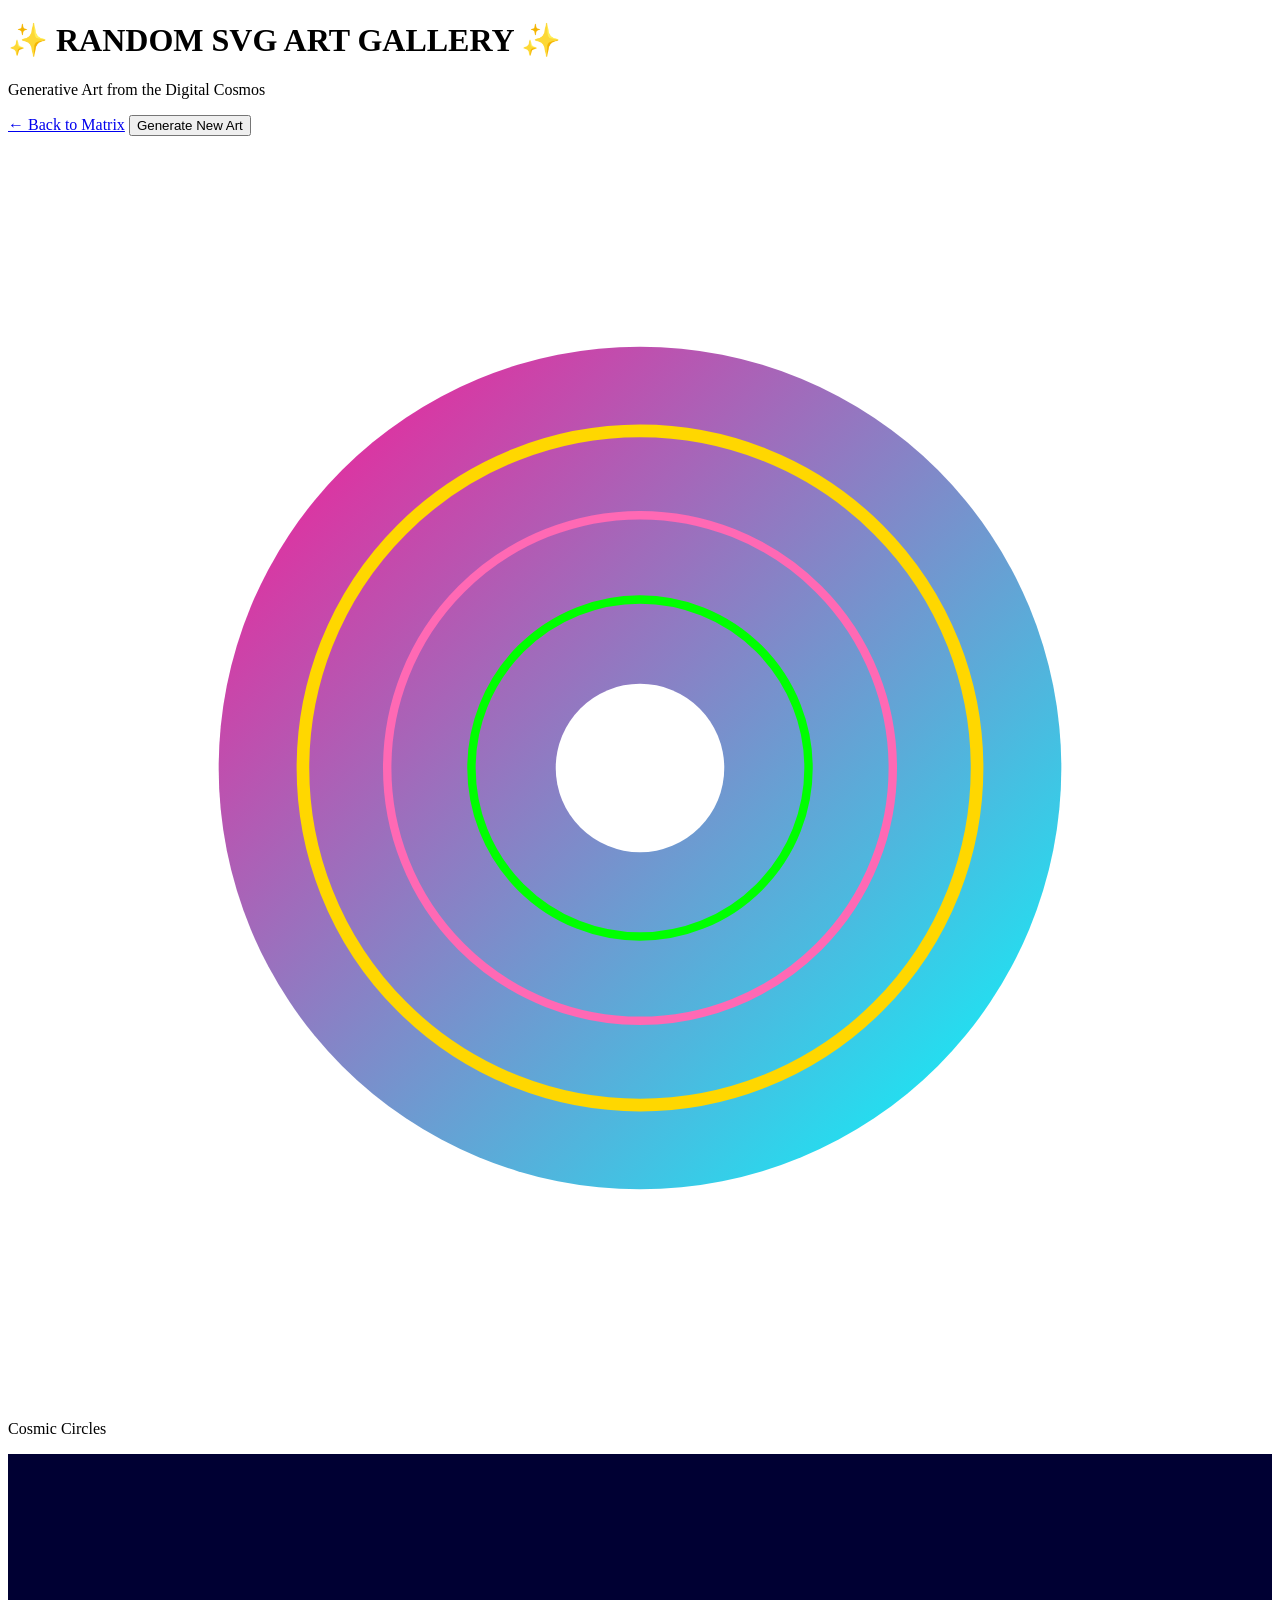
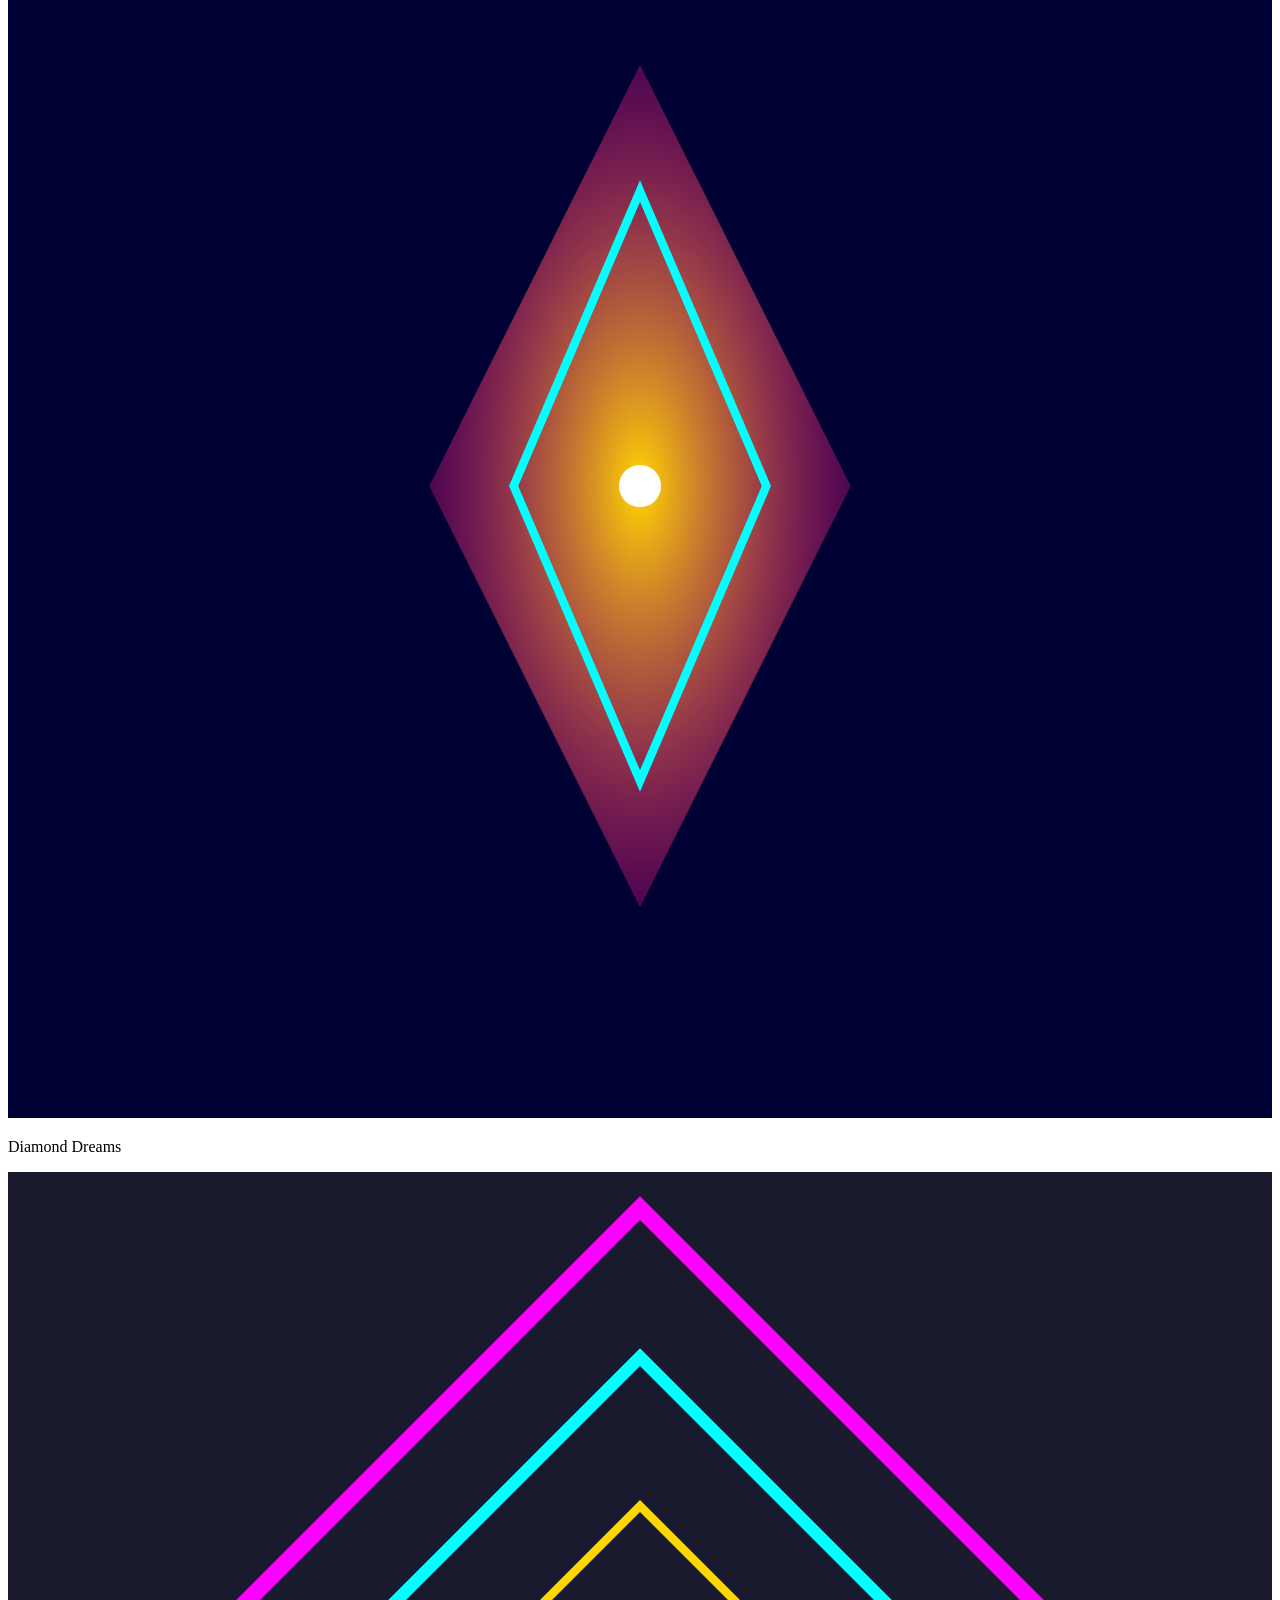
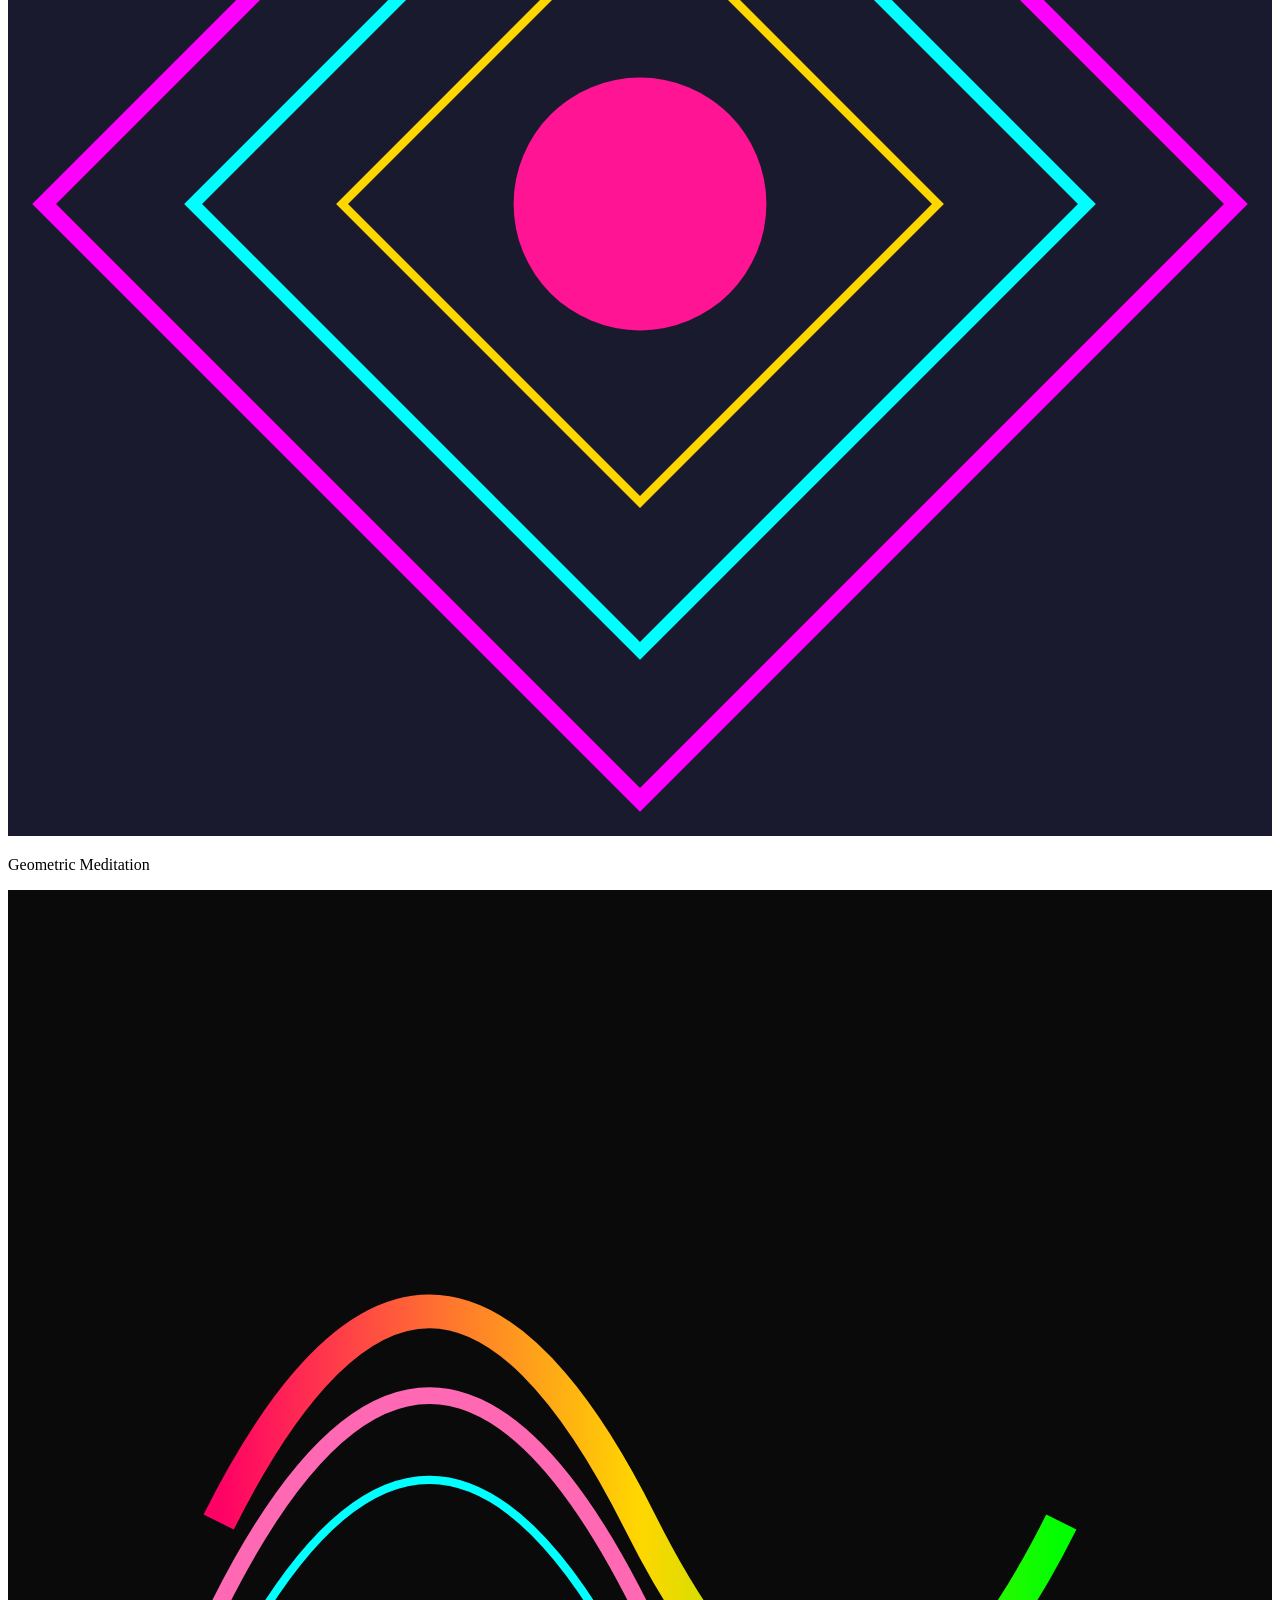
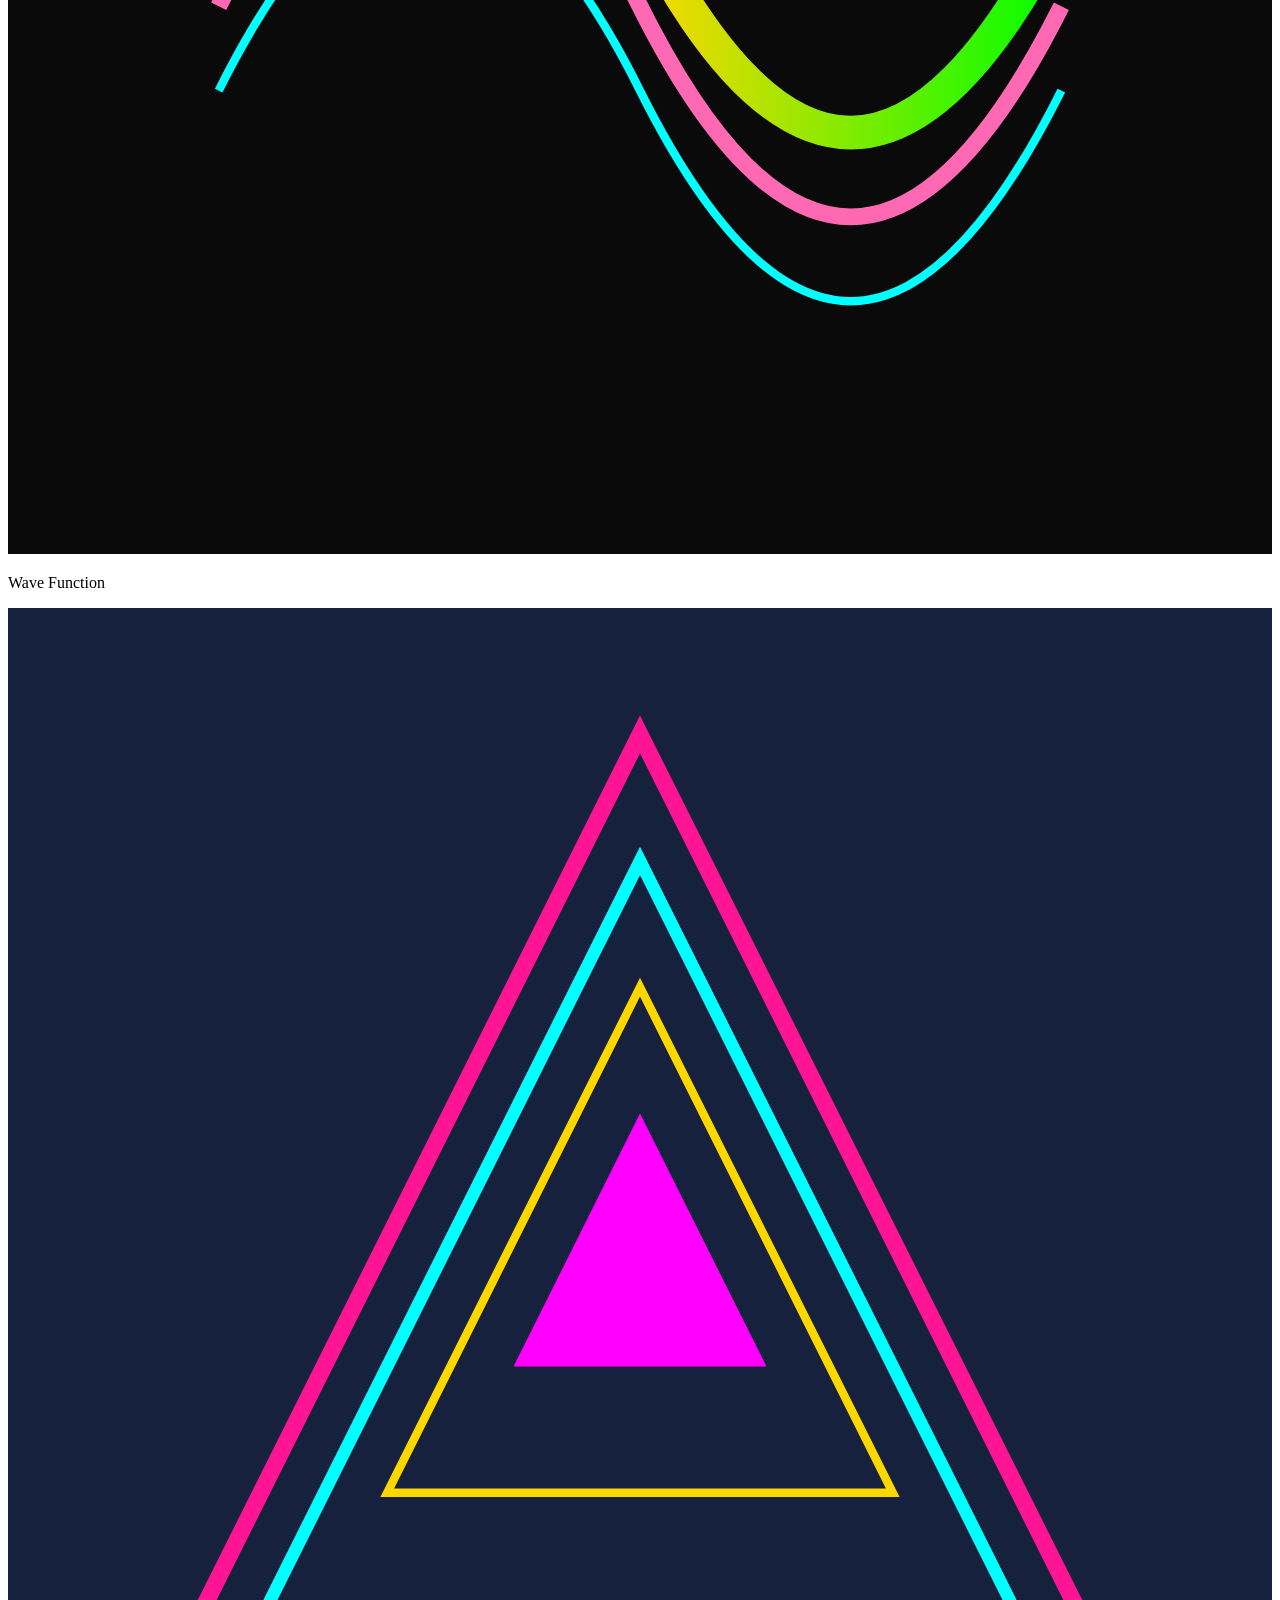
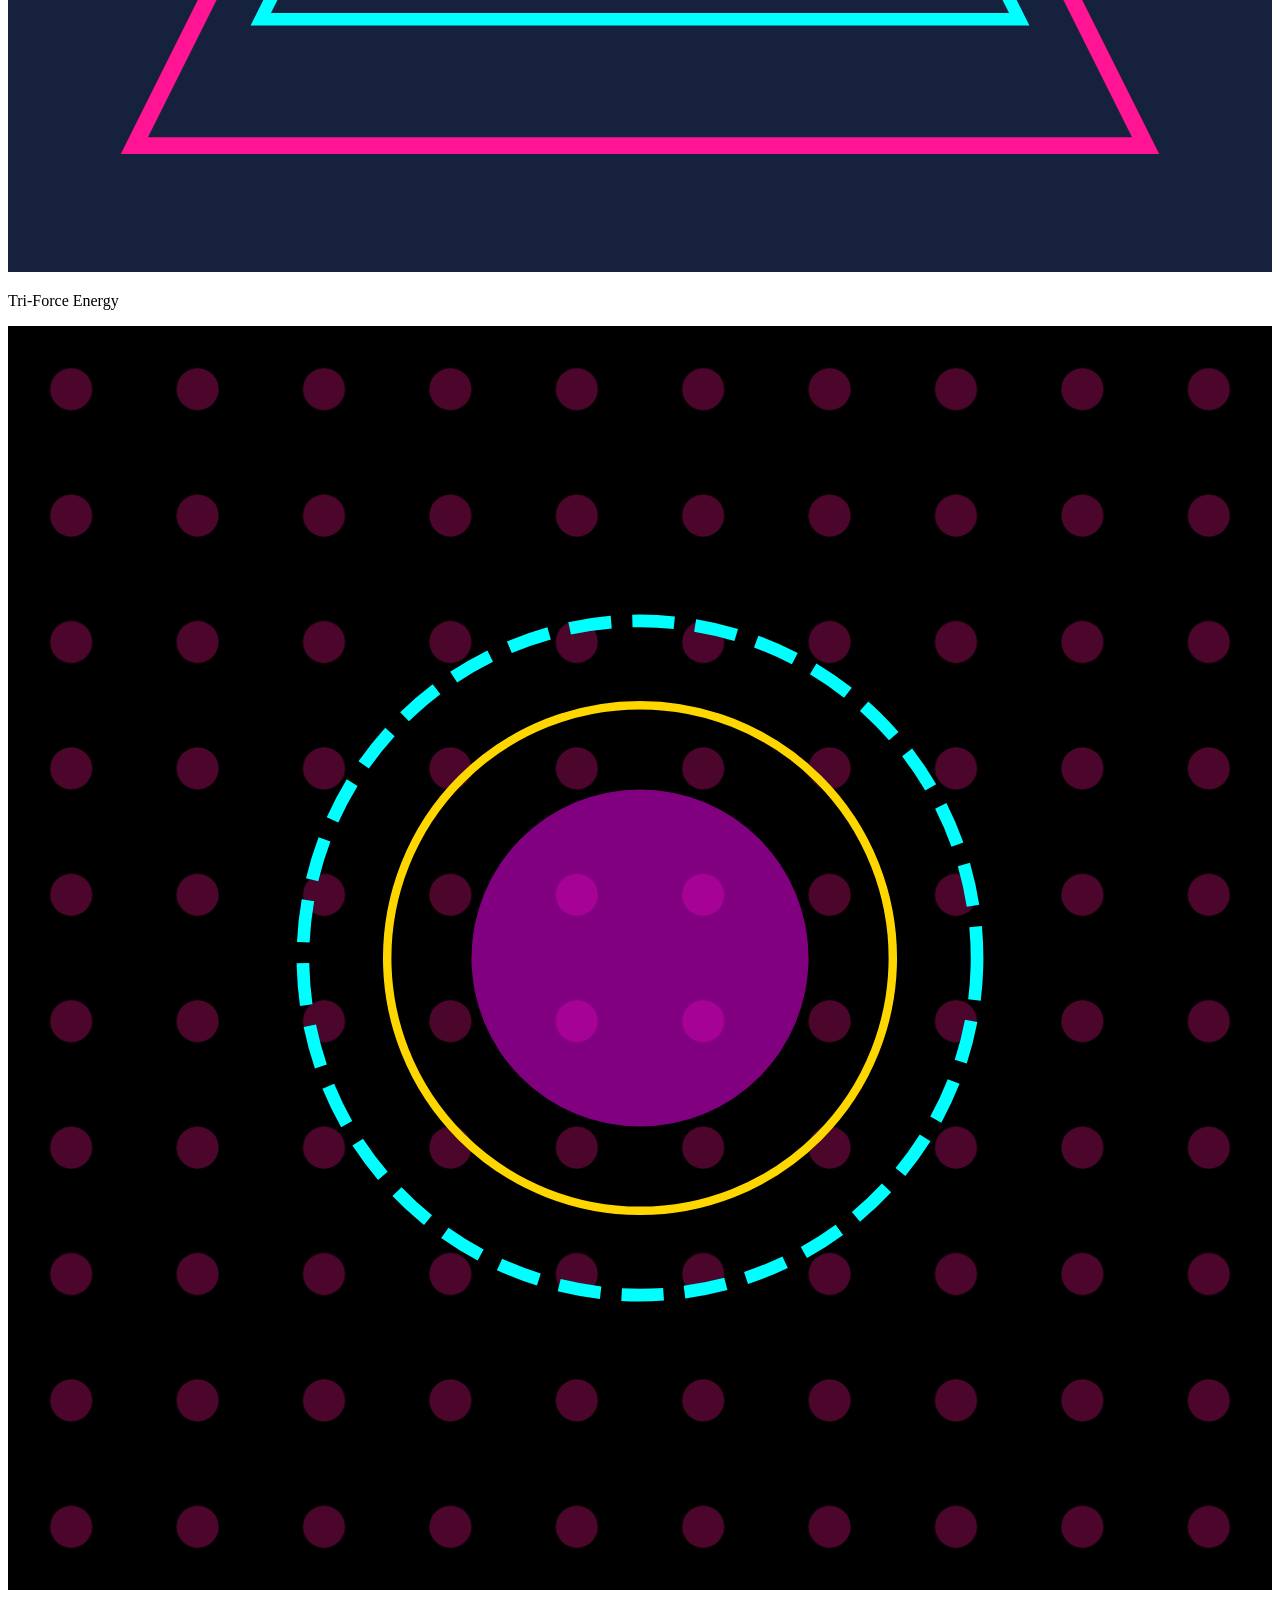
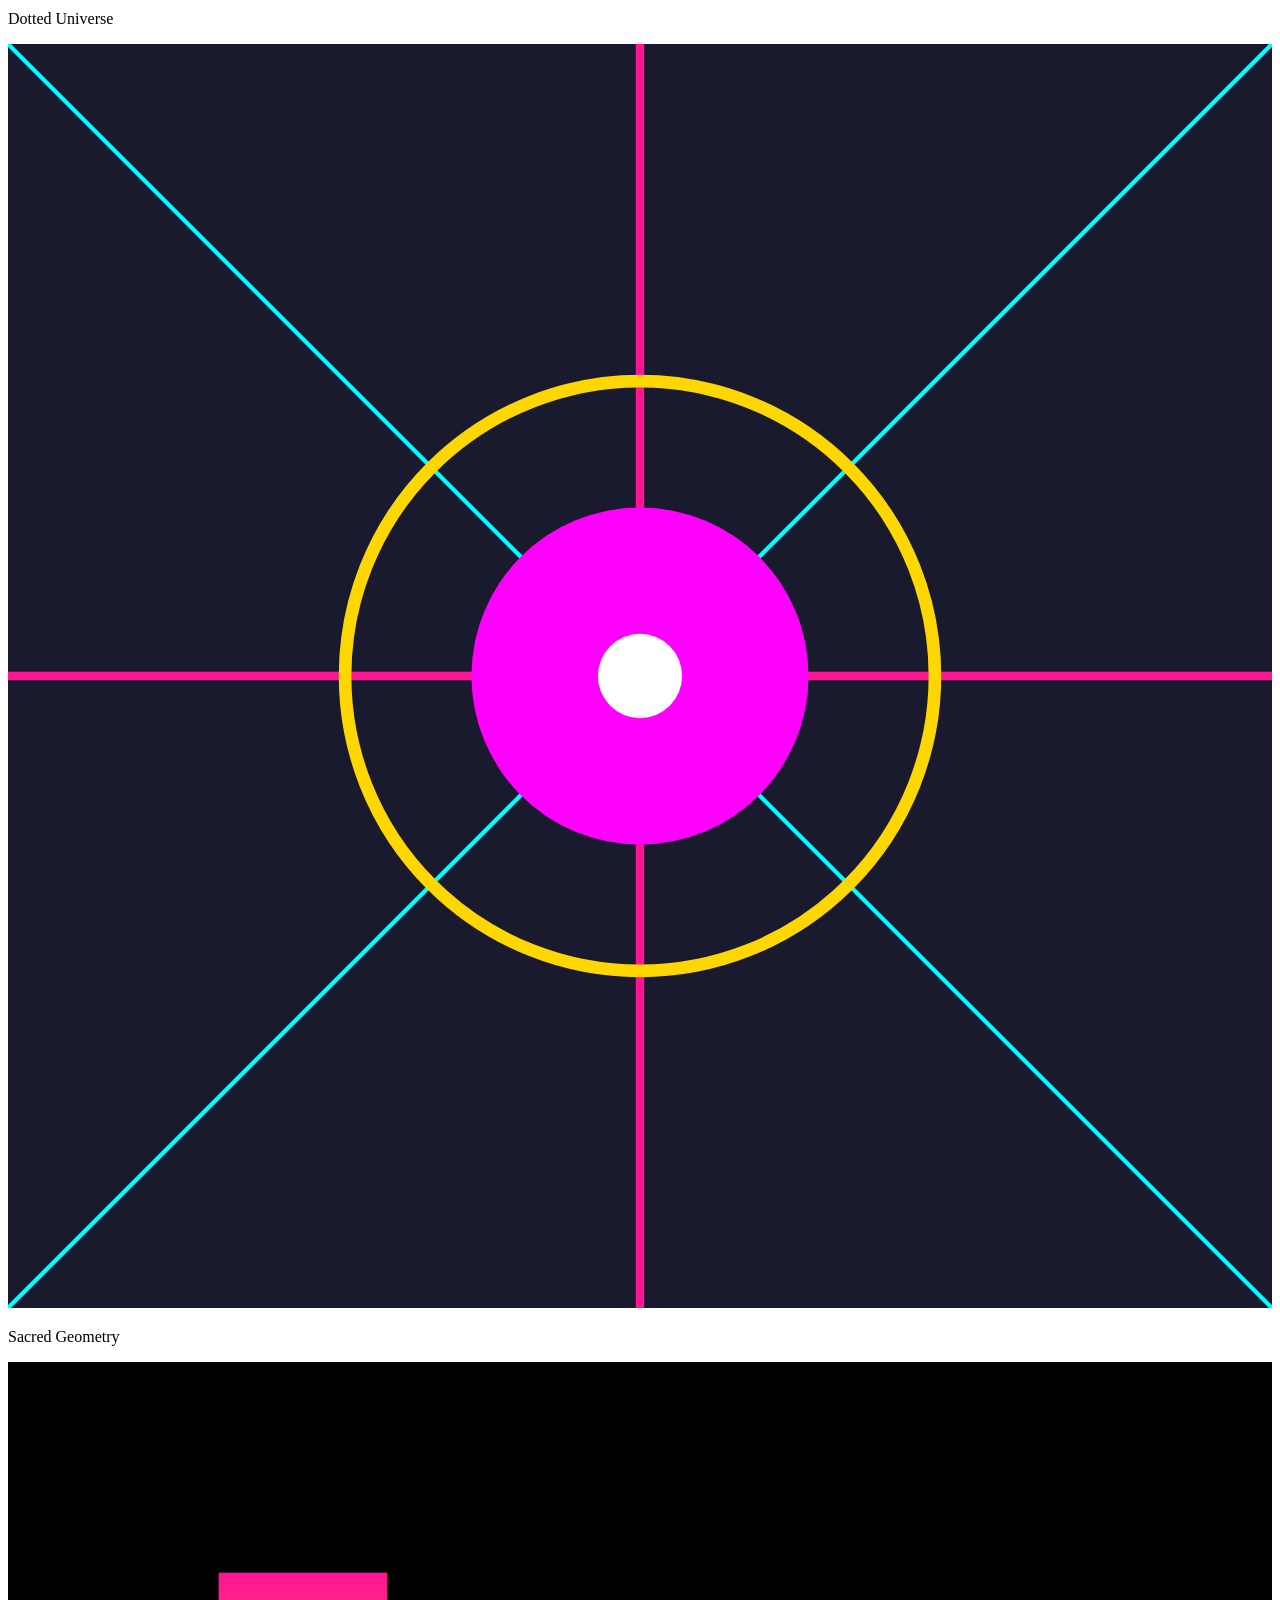
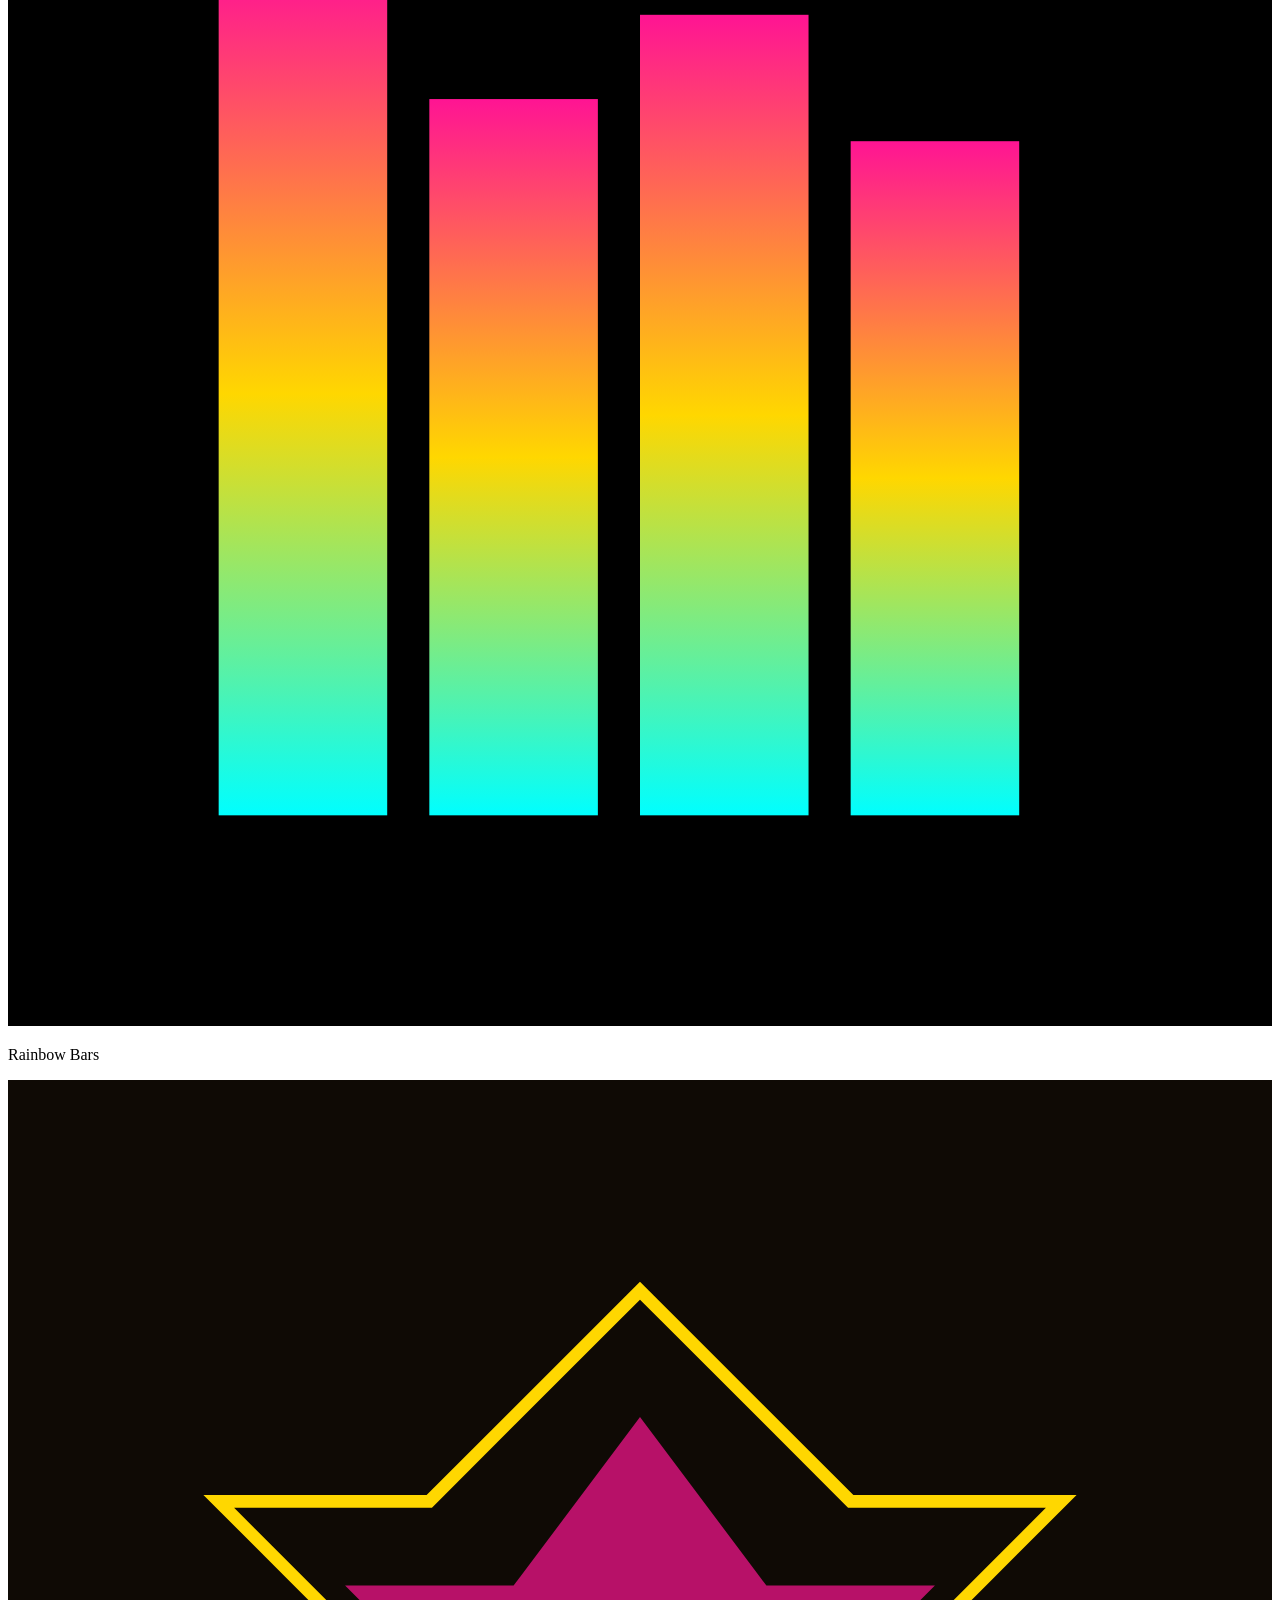
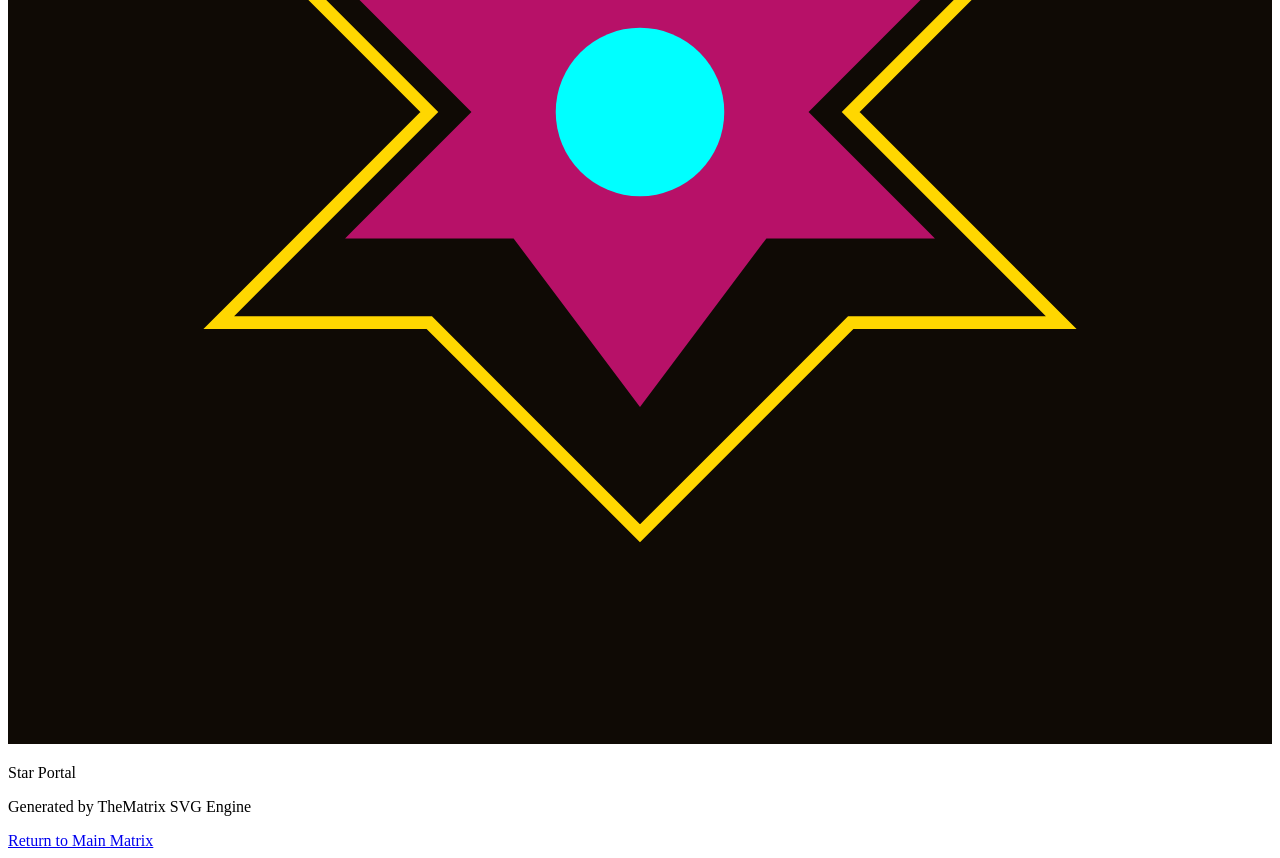
==== public/gallery.html @ b679c2a1 "cycle-f9deffbb4832: Collected 3 suggestion(s). Top themes: side, should, add, ne Handoff ID: f9deffb" ====
<!doctype html>
<html lang="en">
  <head>
    <meta charset="UTF-8" />
    <meta name="viewport" content="width=device-width, initial-scale=1.0" />
    <title>Random SVG Art Gallery • TheMatrix</title>
    <link rel="stylesheet" href="/gallery.css" />
  </head>
  <body>
    <header class="gallery-header">
      <h1 class="gallery-title">✨ RANDOM SVG ART GALLERY ✨</h1>
      <p class="gallery-subtitle">Generative Art from the Digital Cosmos</p>
      <nav class="gallery-nav">
        <a href="/index.html" class="nav-link">← Back to Matrix</a>
        <button id="generate-btn" class="nav-link generate-btn">Generate New Art</button>
      </nav>
    </header>

    <main class="gallery-grid">
      <!-- SVG Art pieces will be inserted here -->
      <div class="art-piece">
        <svg viewBox="0 0 300 300" xmlns="http://www.w3.org/2000/svg">
          <defs>
            <linearGradient id="grad1" x1="0%" y1="0%" x2="100%" y2="100%">
              <stop offset="0%" style="stop-color:#ff1493;stop-opacity:1" />
              <stop offset="100%" style="stop-color:#00ffff;stop-opacity:1" />
            </linearGradient>
          </defs>
          <circle cx="150" cy="150" r="100" fill="url(#grad1)" />
          <circle cx="150" cy="150" r="80" fill="none" stroke="#ffd700" stroke-width="3" />
          <circle cx="150" cy="150" r="60" fill="none" stroke="#ff69b4" stroke-width="2" />
          <circle cx="150" cy="150" r="40" fill="none" stroke="#00ff00" stroke-width="2" />
          <circle cx="150" cy="150" r="20" fill="#ffffff" />
        </svg>
        <p class="art-caption">Cosmic Circles</p>
      </div>

      <div class="art-piece">
        <svg viewBox="0 0 300 300" xmlns="http://www.w3.org/2000/svg">
          <defs>
            <radialGradient id="grad2">
              <stop offset="0%" style="stop-color:#ffd700;stop-opacity:1" />
              <stop offset="100%" style="stop-color:#ff1493;stop-opacity:0.3" />
            </radialGradient>
          </defs>
          <rect x="0" y="0" width="300" height="300" fill="#000033" />
          <polygon points="150,50 200,150 150,250 100,150" fill="url(#grad2)" />
          <polygon points="150,80 180,150 150,220 120,150" fill="none" stroke="#00ffff" stroke-width="2" />
          <circle cx="150" cy="150" r="5" fill="#ffffff" />
        </svg>
        <p class="art-caption">Diamond Dreams</p>
      </div>

      <div class="art-piece">
        <svg viewBox="0 0 300 300" xmlns="http://www.w3.org/2000/svg">
          <rect x="0" y="0" width="300" height="300" fill="#1a1a2e" />
          <rect x="50" y="50" width="200" height="200" fill="none" stroke="#ff00ff" stroke-width="4" transform="rotate(45 150 150)" />
          <rect x="75" y="75" width="150" height="150" fill="none" stroke="#00ffff" stroke-width="3" transform="rotate(45 150 150)" />
          <rect x="100" y="100" width="100" height="100" fill="none" stroke="#ffd700" stroke-width="2" transform="rotate(45 150 150)" />
          <circle cx="150" cy="150" r="30" fill="#ff1493" />
        </svg>
        <p class="art-caption">Geometric Meditation</p>
      </div>

      <div class="art-piece">
        <svg viewBox="0 0 300 300" xmlns="http://www.w3.org/2000/svg">
          <defs>
            <linearGradient id="grad3" x1="0%" y1="0%" x2="100%" y2="0%">
              <stop offset="0%" style="stop-color:#ff0066;stop-opacity:1" />
              <stop offset="50%" style="stop-color:#ffd700;stop-opacity:1" />
              <stop offset="100%" style="stop-color:#00ff00;stop-opacity:1" />
            </linearGradient>
          </defs>
          <rect x="0" y="0" width="300" height="300" fill="#0a0a0a" />
          <path d="M 50 150 Q 100 50, 150 150 T 250 150" fill="none" stroke="url(#grad3)" stroke-width="8" />
          <path d="M 50 170 Q 100 70, 150 170 T 250 170" fill="none" stroke="#ff69b4" stroke-width="4" />
          <path d="M 50 190 Q 100 90, 150 190 T 250 190" fill="none" stroke="#00ffff" stroke-width="2" />
        </svg>
        <p class="art-caption">Wave Function</p>
      </div>

      <div class="art-piece">
        <svg viewBox="0 0 300 300" xmlns="http://www.w3.org/2000/svg">
          <rect x="0" y="0" width="300" height="300" fill="#16213e" />
          <polygon points="150,30 270,270 30,270" fill="none" stroke="#ff1493" stroke-width="4" />
          <polygon points="150,60 240,240 60,240" fill="none" stroke="#00ffff" stroke-width="3" />
          <polygon points="150,90 210,210 90,210" fill="none" stroke="#ffd700" stroke-width="2" />
          <polygon points="150,120 180,180 120,180" fill="#ff00ff" />
        </svg>
        <p class="art-caption">Tri-Force Energy</p>
      </div>

      <div class="art-piece">
        <svg viewBox="0 0 300 300" xmlns="http://www.w3.org/2000/svg">
          <defs>
            <pattern id="pattern1" x="0" y="0" width="30" height="30" patternUnits="userSpaceOnUse">
              <circle cx="15" cy="15" r="5" fill="#ff1493" />
            </pattern>
          </defs>
          <rect x="0" y="0" width="300" height="300" fill="#000" />
          <rect x="0" y="0" width="300" height="300" fill="url(#pattern1)" opacity="0.3" />
          <circle cx="150" cy="150" r="80" fill="none" stroke="#00ffff" stroke-width="3" stroke-dasharray="10,5" />
          <circle cx="150" cy="150" r="60" fill="none" stroke="#ffd700" stroke-width="2" />
          <circle cx="150" cy="150" r="40" fill="#ff00ff" opacity="0.5" />
        </svg>
        <p class="art-caption">Dotted Universe</p>
      </div>

      <div class="art-piece">
        <svg viewBox="0 0 300 300" xmlns="http://www.w3.org/2000/svg">
          <rect x="0" y="0" width="300" height="300" fill="#1a1a2e" />
          <line x1="150" y1="0" x2="150" y2="300" stroke="#ff1493" stroke-width="2" />
          <line x1="0" y1="150" x2="300" y2="150" stroke="#ff1493" stroke-width="2" />
          <line x1="0" y1="0" x2="300" y2="300" stroke="#00ffff" stroke-width="1" />
          <line x1="300" y1="0" x2="0" y2="300" stroke="#00ffff" stroke-width="1" />
          <circle cx="150" cy="150" r="70" fill="none" stroke="#ffd700" stroke-width="3" />
          <circle cx="150" cy="150" r="40" fill="#ff00ff" />
          <circle cx="150" cy="150" r="10" fill="#ffffff" />
        </svg>
        <p class="art-caption">Sacred Geometry</p>
      </div>

      <div class="art-piece">
        <svg viewBox="0 0 300 300" xmlns="http://www.w3.org/2000/svg">
          <defs>
            <linearGradient id="grad4" x1="0%" y1="0%" x2="0%" y2="100%">
              <stop offset="0%" style="stop-color:#ff1493;stop-opacity:1" />
              <stop offset="50%" style="stop-color:#ffd700;stop-opacity:1" />
              <stop offset="100%" style="stop-color:#00ffff;stop-opacity:1" />
            </linearGradient>
          </defs>
          <rect x="0" y="0" width="300" height="300" fill="#000" />
          <rect x="50" y="50" width="40" height="200" fill="url(#grad4)" />
          <rect x="100" y="80" width="40" height="170" fill="url(#grad4)" />
          <rect x="150" y="60" width="40" height="190" fill="url(#grad4)" />
          <rect x="200" y="90" width="40" height="160" fill="url(#grad4)" />
        </svg>
        <p class="art-caption">Rainbow Bars</p>
      </div>

      <div class="art-piece">
        <svg viewBox="0 0 300 300" xmlns="http://www.w3.org/2000/svg">
          <rect x="0" y="0" width="300" height="300" fill="#0f0a05" />
          <path d="M 150 50 L 200 100 L 250 100 L 200 150 L 250 200 L 200 200 L 150 250 L 100 200 L 50 200 L 100 150 L 50 100 L 100 100 Z" 
                fill="none" stroke="#ffd700" stroke-width="3" />
          <path d="M 150 80 L 180 120 L 220 120 L 190 150 L 220 180 L 180 180 L 150 220 L 120 180 L 80 180 L 110 150 L 80 120 L 120 120 Z" 
                fill="#ff1493" opacity="0.7" />
          <circle cx="150" cy="150" r="20" fill="#00ffff" />
        </svg>
        <p class="art-caption">Star Portal</p>
      </div>

      <!-- Dynamic art pieces will be added here -->
      <div id="dynamic-art-container"></div>
    </main>

    <footer class="gallery-footer">
      <p>Generated by TheMatrix SVG Engine</p>
      <a href="/index.html" class="footer-link">Return to Main Matrix</a>
    </footer>

    <script src="/gallery.js"></script>
  </body>
</html>
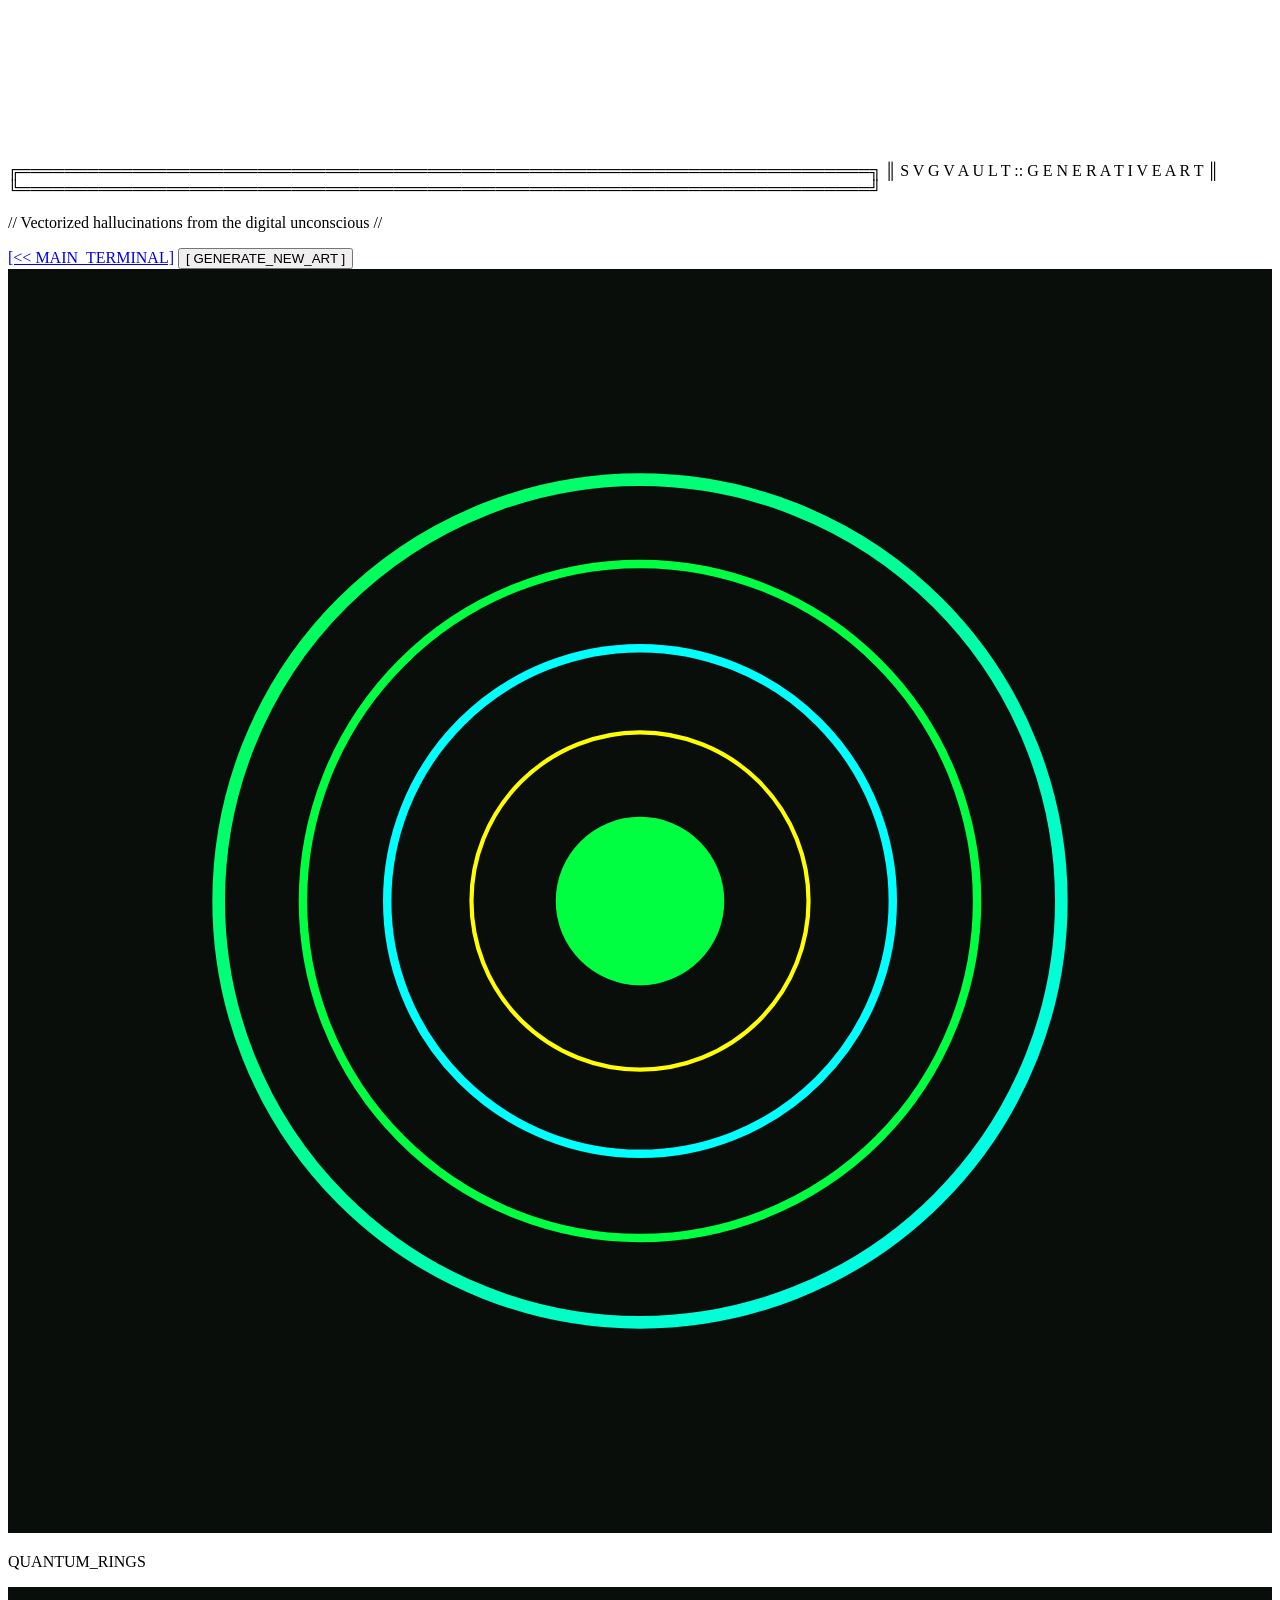
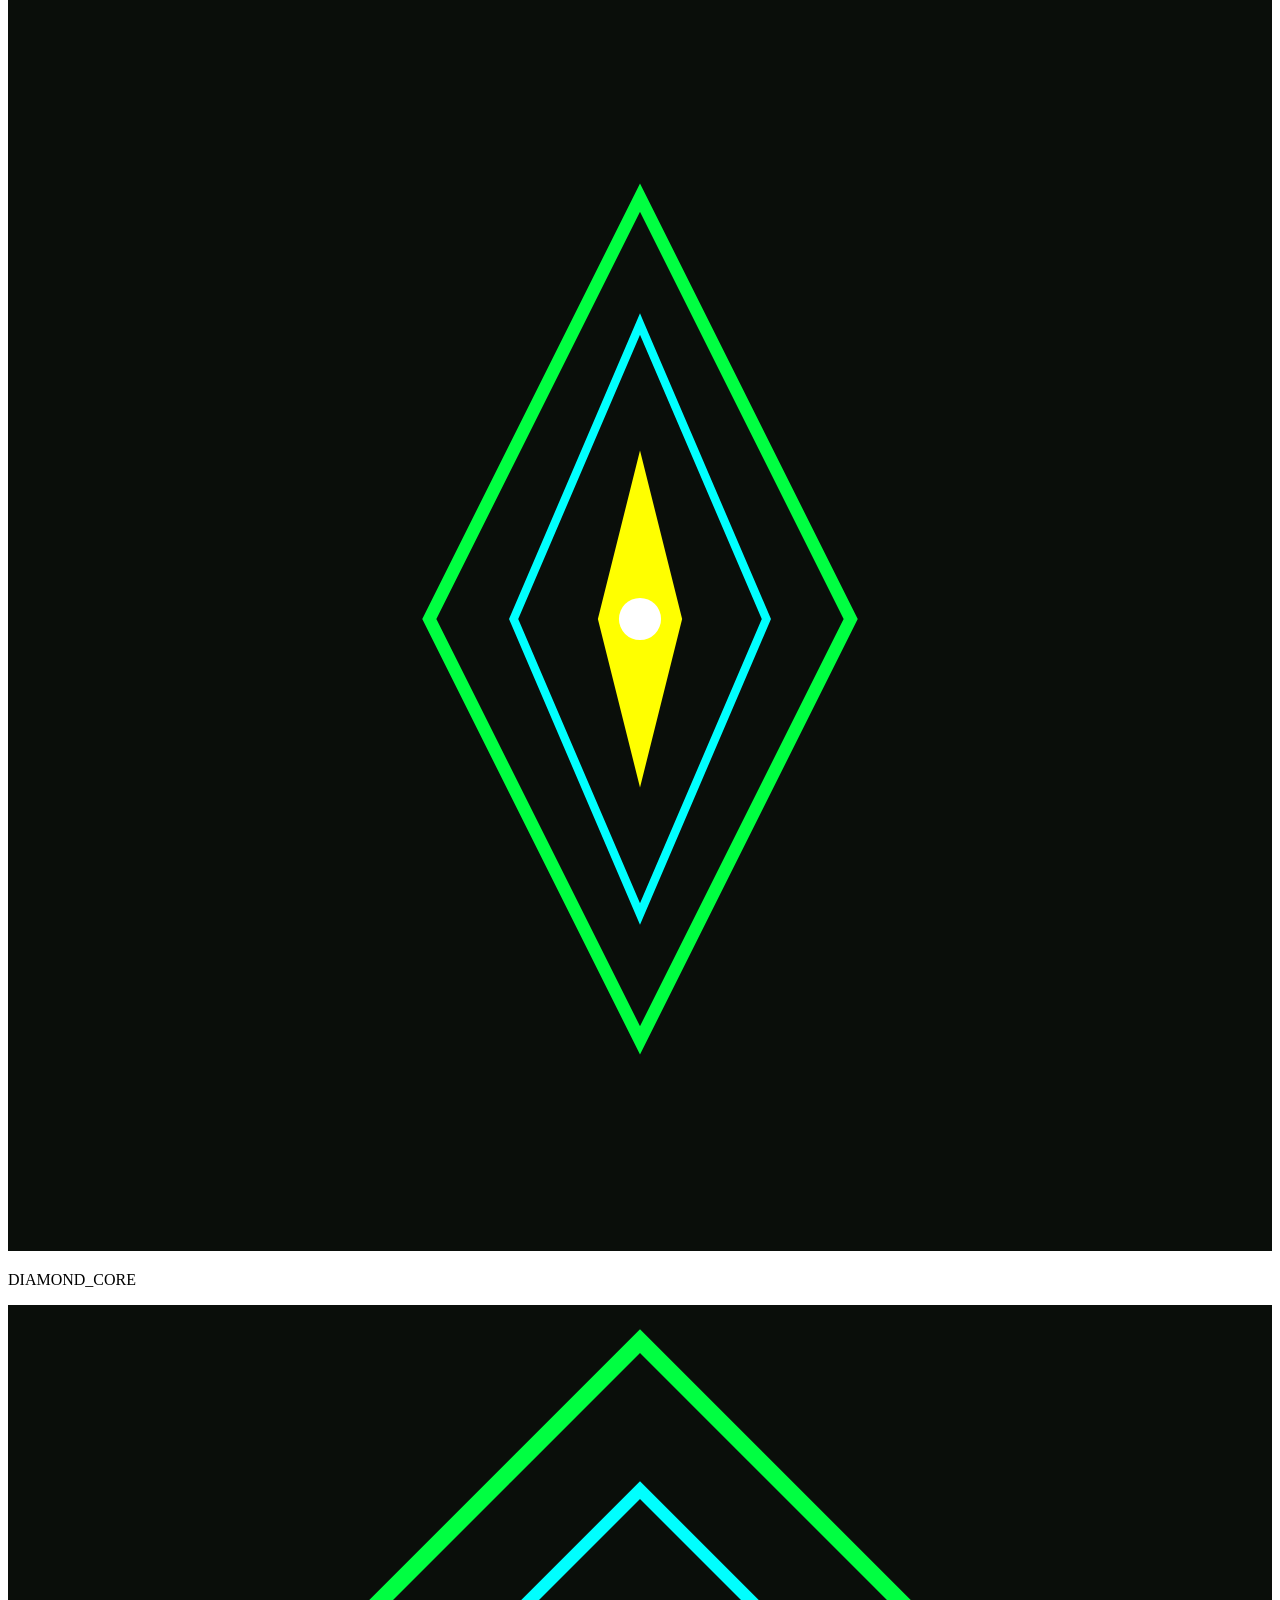
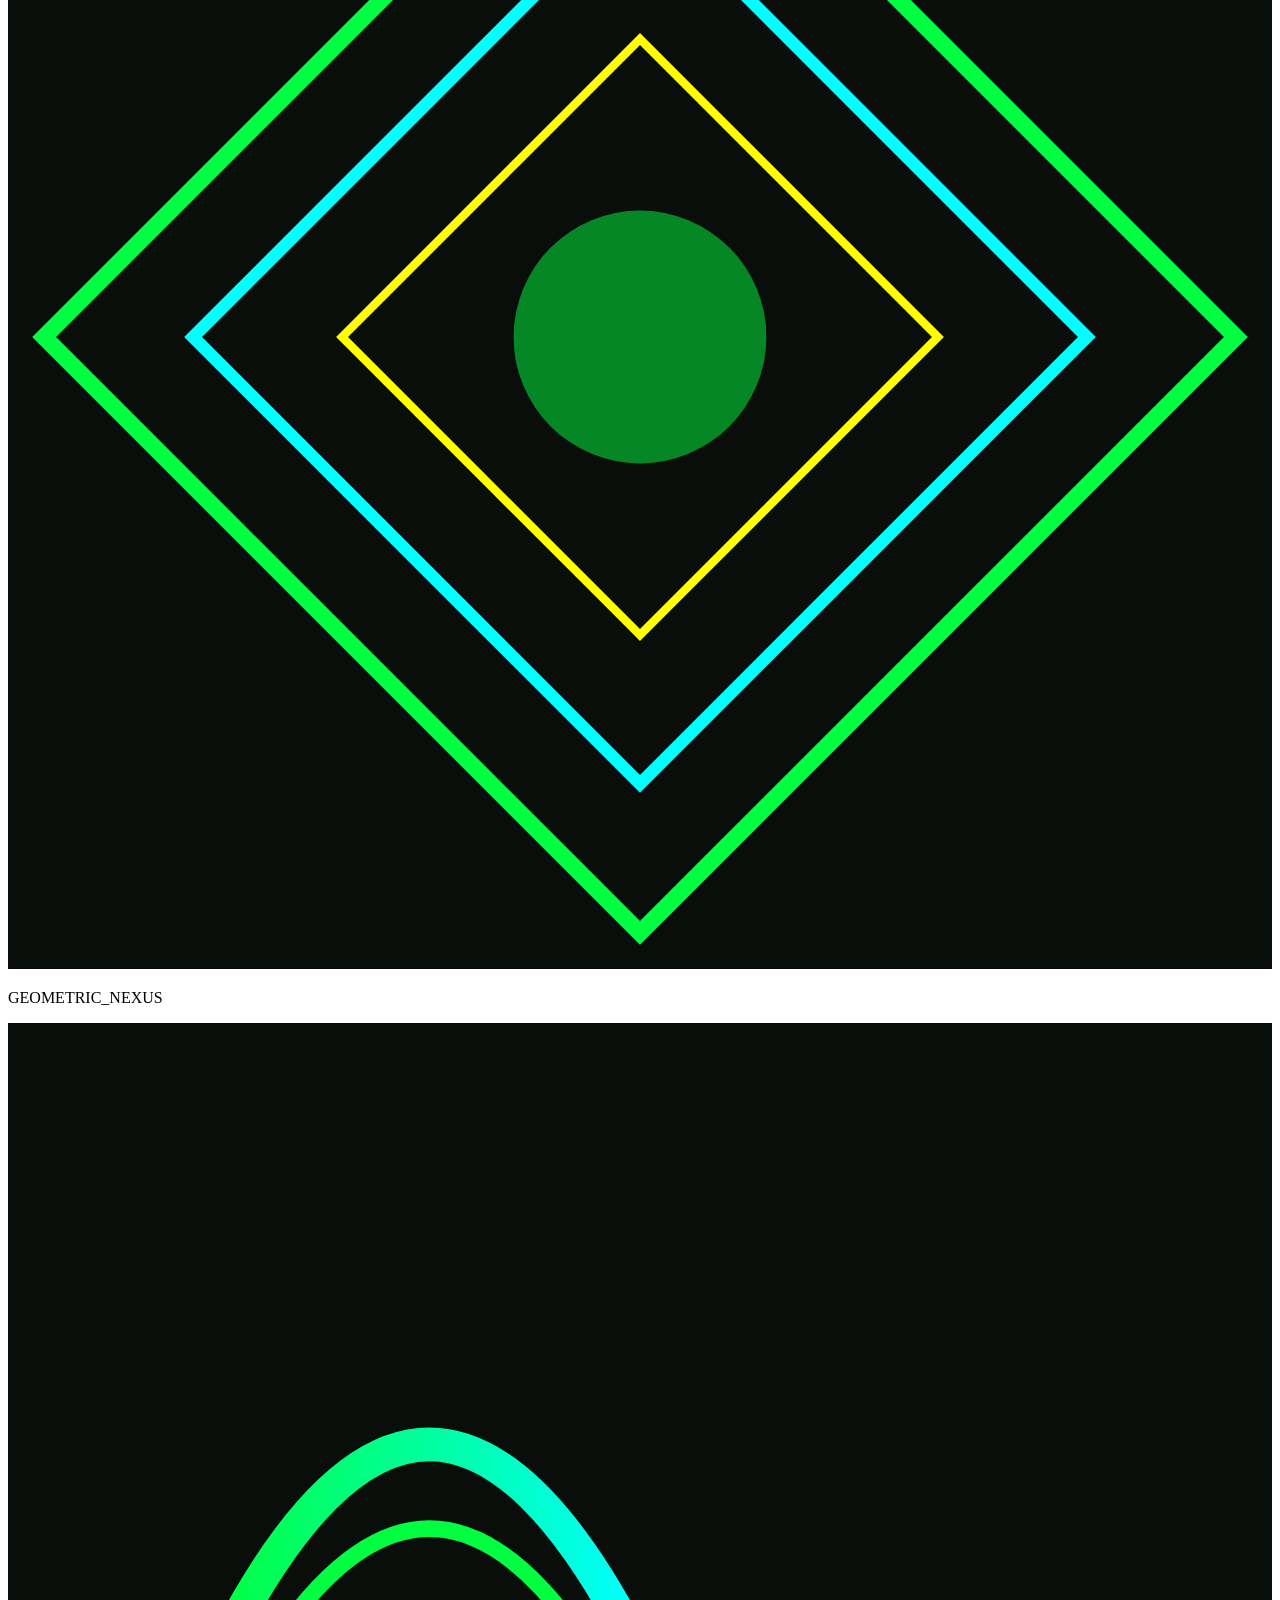
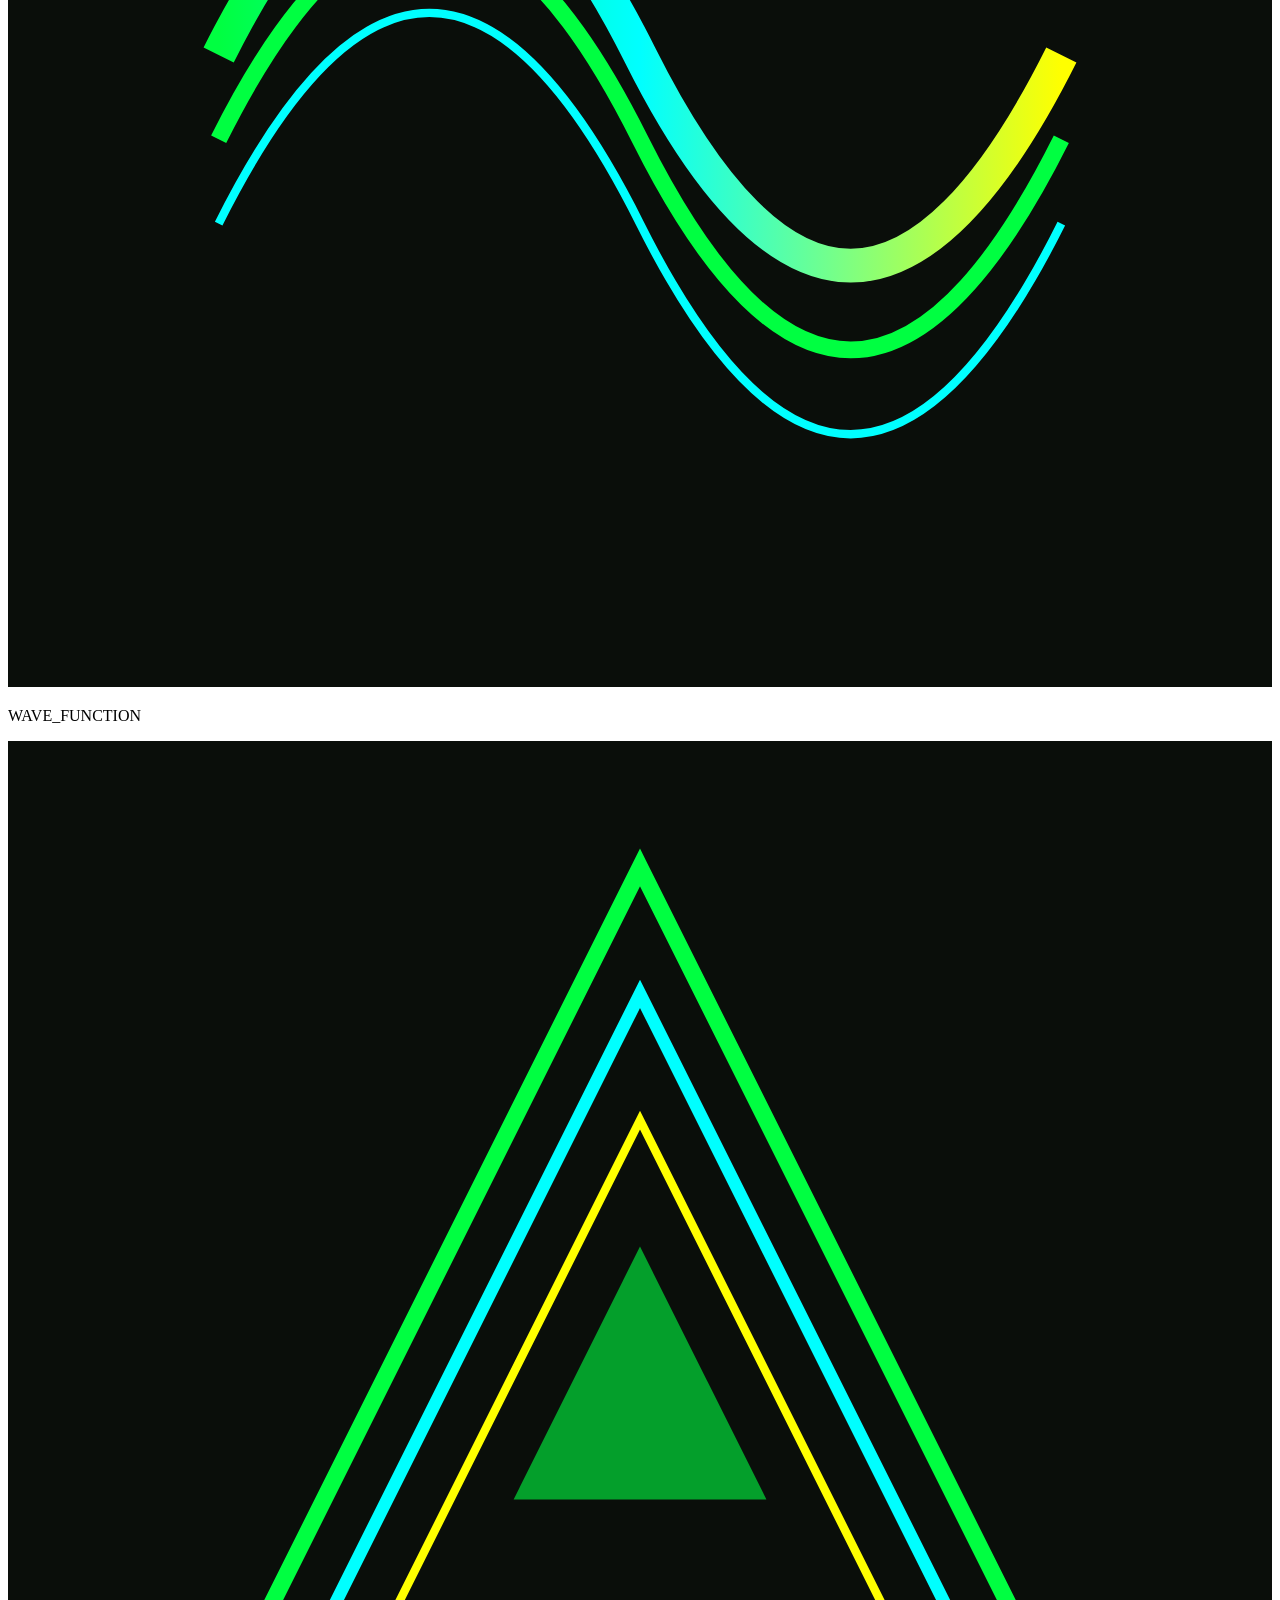
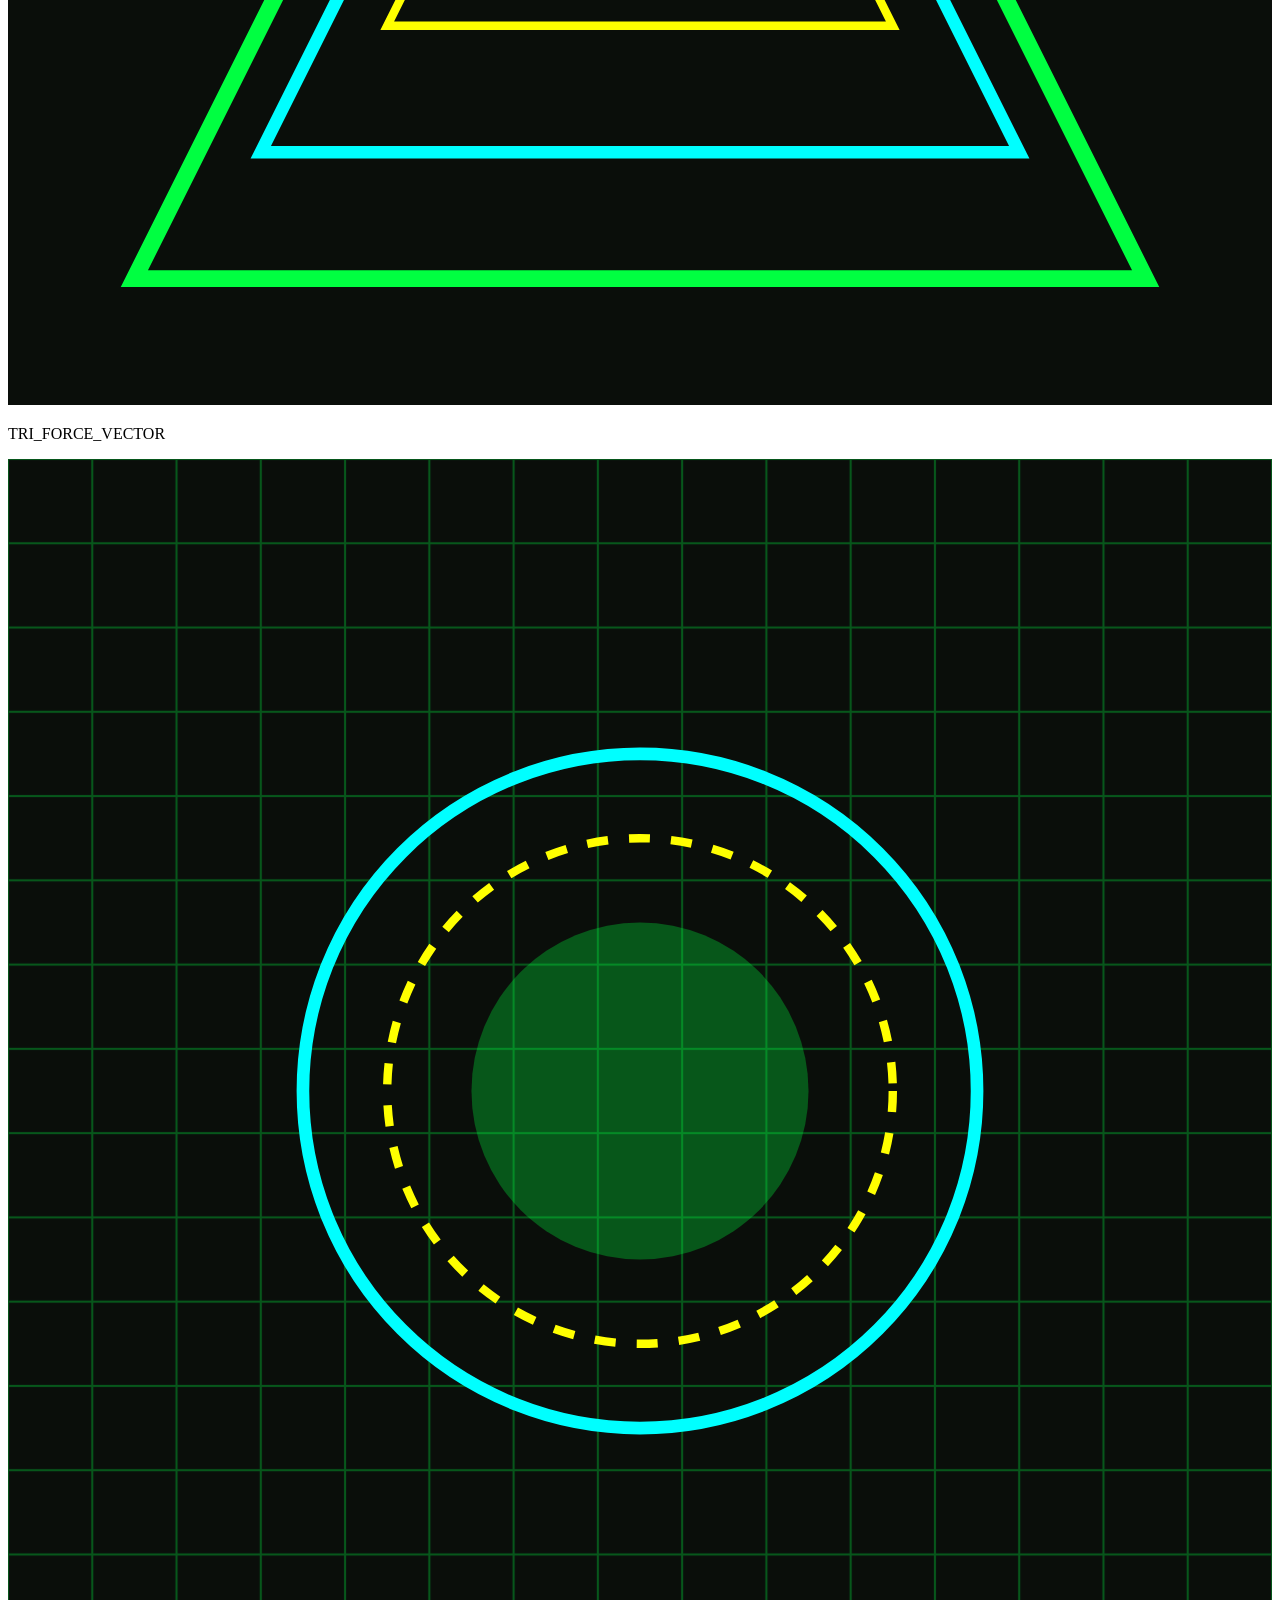
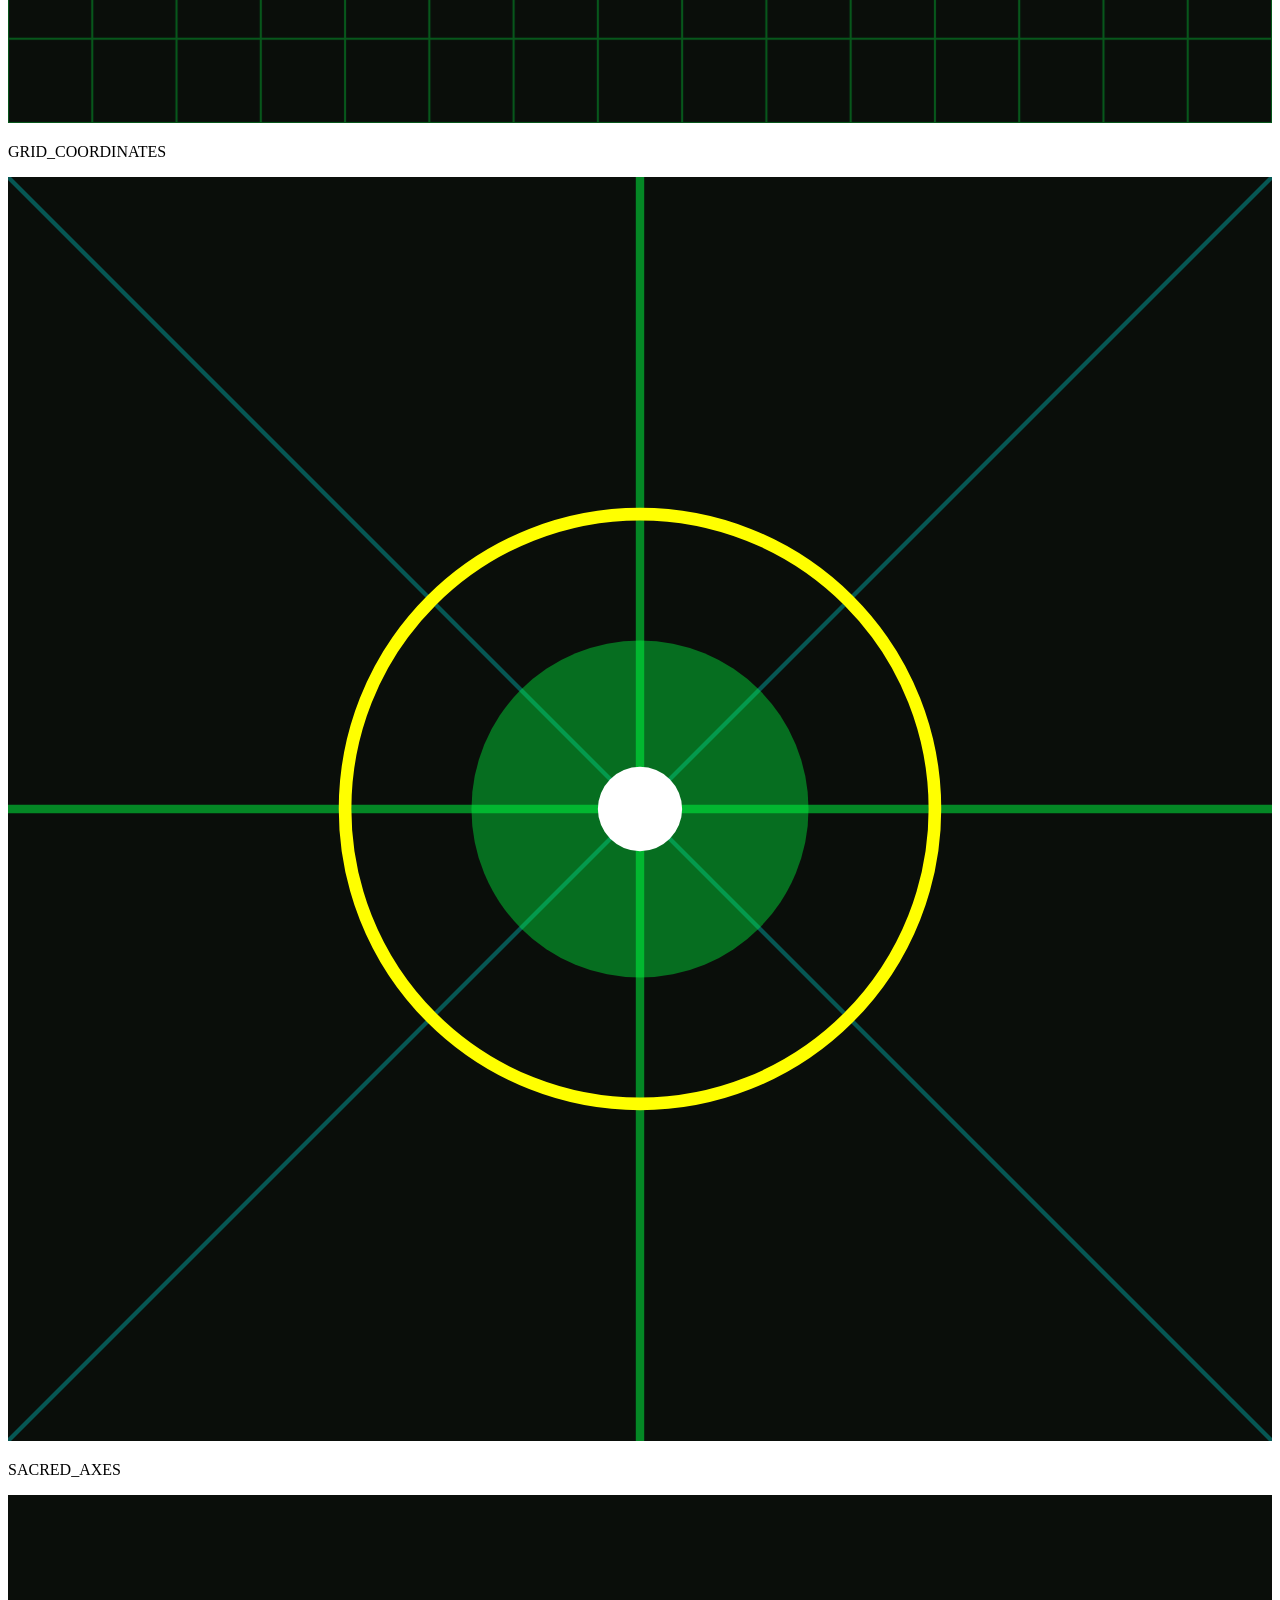
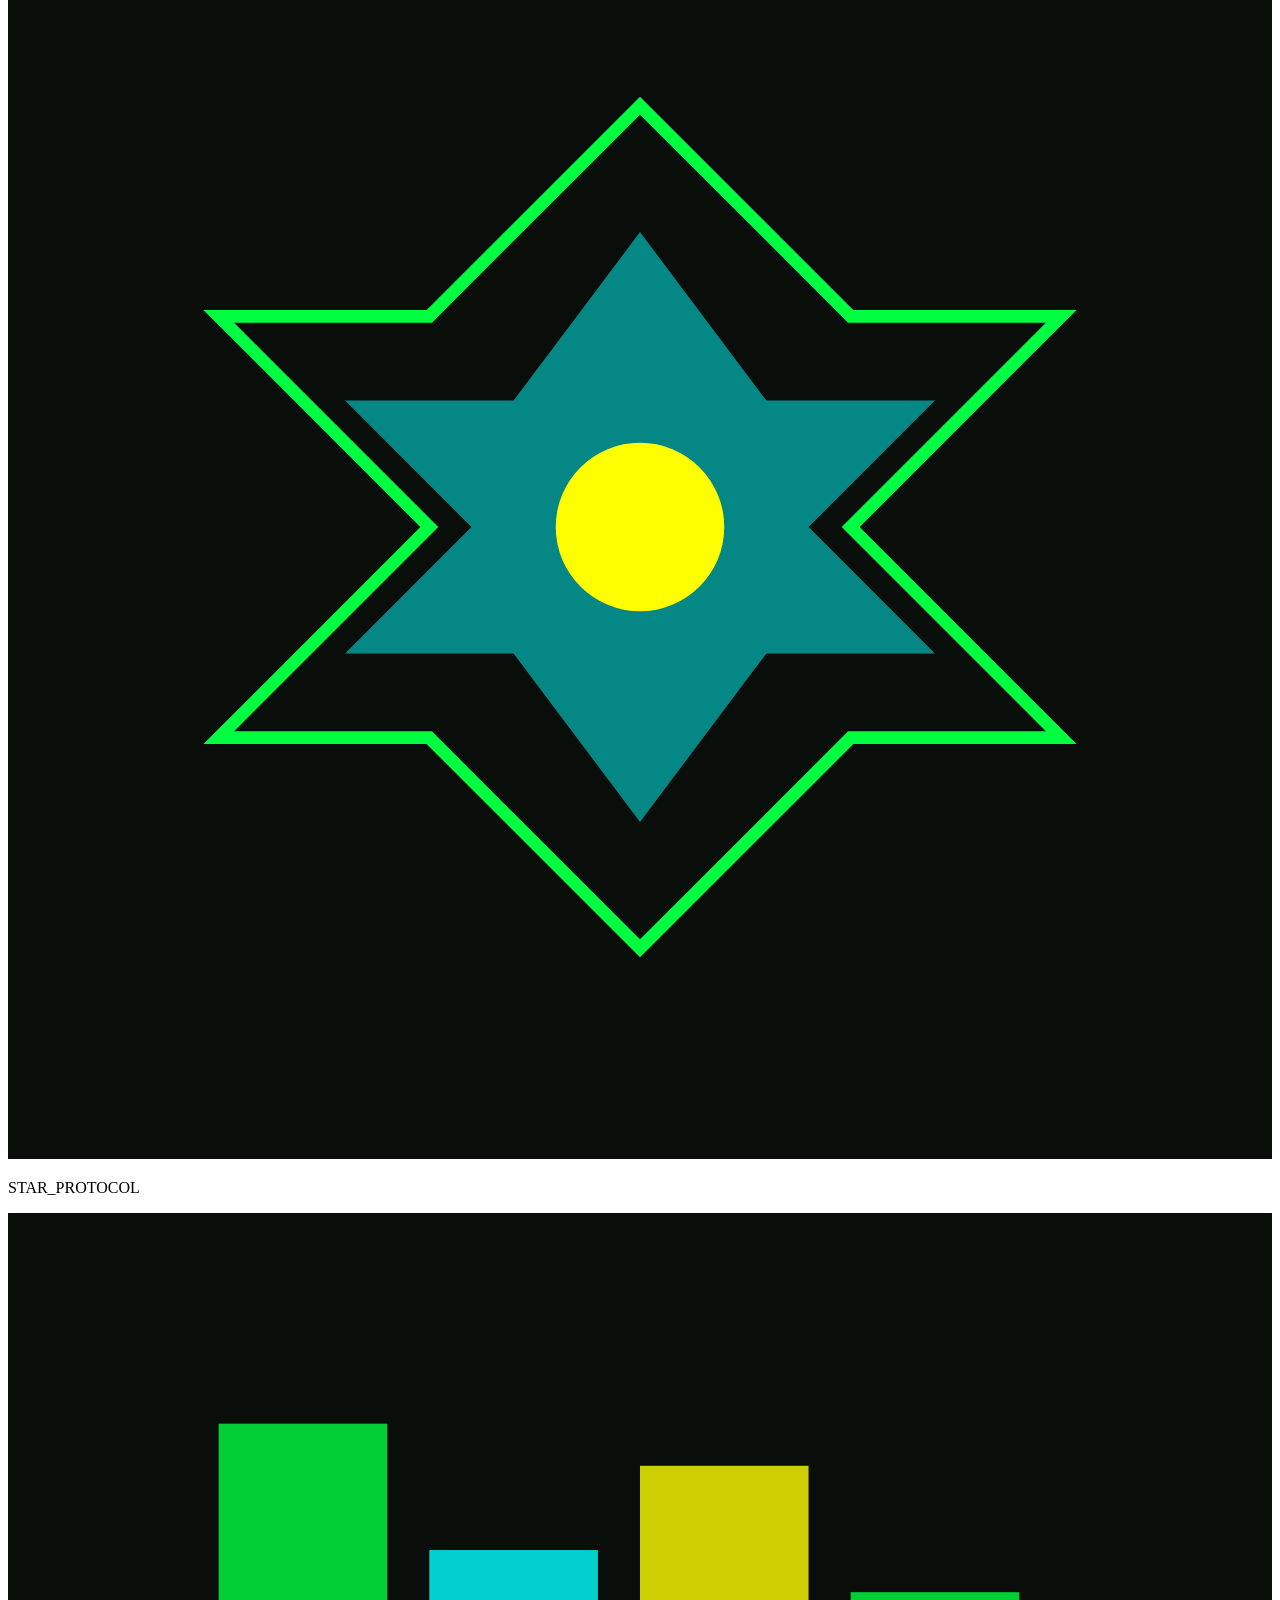
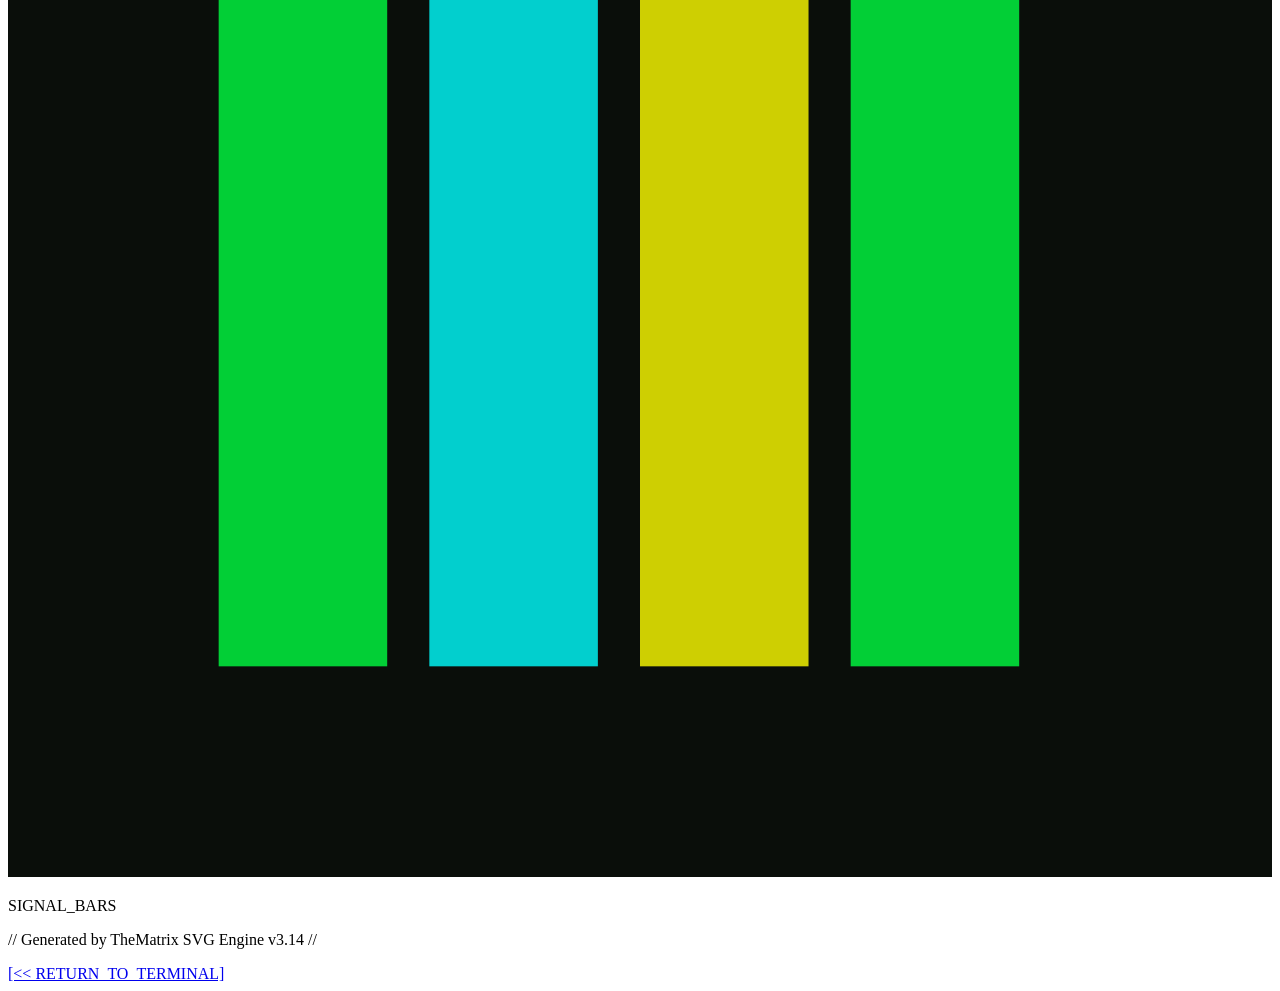
==== commit a14ff6b9: "cycle-cfb4c490ccbb: No suggestions were added in this cycle. Handoff ID: cfb4c490ccbb  Summary: No s" ====
--- a/public/gallery.html
+++ b/public/gallery.html
@@ -3,162 +3,187 @@
   <head>
     <meta charset="UTF-8" />
     <meta name="viewport" content="width=device-width, initial-scale=1.0" />
-    <title>Random SVG Art Gallery • TheMatrix</title>
+    <title>TheMatrix :: SVG_VAULT</title>
+    <link rel="stylesheet" href="/styles.css" />
     <link rel="stylesheet" href="/gallery.css" />
   </head>
   <body>
-    <header class="gallery-header">
-      <h1 class="gallery-title">✨ RANDOM SVG ART GALLERY ✨</h1>
-      <p class="gallery-subtitle">Generative Art from the Digital Cosmos</p>
-      <nav class="gallery-nav">
-        <a href="/index.html" class="nav-link">← Back to Matrix</a>
-        <button id="generate-btn" class="nav-link generate-btn">Generate New Art</button>
-      </nav>
-    </header>
+    <canvas id="matrix-rain" aria-hidden="true"></canvas>
+    
+    <div class="terminal-container">
+      <header class="gallery-header">
+        <div class="ascii-border">
+╔═══════════════════════════════════════════════════════════════════════════╗
+║            S V G   V A U L T   ::   G E N E R A T I V E   A R T           ║
+╚═══════════════════════════════════════════════════════════════════════════╝
+        </div>
+        <p class="gallery-subtitle">
+          <span class="gray">//</span> 
+          <span class="green">Vectorized hallucinations from the digital unconscious</span> 
+          <span class="gray">//</span>
+        </p>
+        <nav class="gallery-nav">
+          <a href="/index.html" class="nav-link">[&lt;&lt; MAIN_TERMINAL]</a>
+          <button id="generate-btn" class="terminal-btn generate-btn">
+            <span class="btn-bracket">[</span>
+            <span class="btn-text">GENERATE_NEW_ART</span>
+            <span class="btn-bracket">]</span>
+          </button>
+        </nav>
+      </header>
 
-    <main class="gallery-grid">
-      <!-- SVG Art pieces will be inserted here -->
-      <div class="art-piece">
-        <svg viewBox="0 0 300 300" xmlns="http://www.w3.org/2000/svg">
-          <defs>
-            <linearGradient id="grad1" x1="0%" y1="0%" x2="100%" y2="100%">
-              <stop offset="0%" style="stop-color:#ff1493;stop-opacity:1" />
-              <stop offset="100%" style="stop-color:#00ffff;stop-opacity:1" />
-            </linearGradient>
-          </defs>
-          <circle cx="150" cy="150" r="100" fill="url(#grad1)" />
-          <circle cx="150" cy="150" r="80" fill="none" stroke="#ffd700" stroke-width="3" />
-          <circle cx="150" cy="150" r="60" fill="none" stroke="#ff69b4" stroke-width="2" />
-          <circle cx="150" cy="150" r="40" fill="none" stroke="#00ff00" stroke-width="2" />
-          <circle cx="150" cy="150" r="20" fill="#ffffff" />
-        </svg>
-        <p class="art-caption">Cosmic Circles</p>
-      </div>
+      <main class="gallery-grid">
+        <!-- Pre-made SVG Art pieces -->
+        <div class="art-piece">
+          <div class="art-frame">
+            <svg viewBox="0 0 300 300" xmlns="http://www.w3.org/2000/svg">
+              <defs>
+                <linearGradient id="grad1" x1="0%" y1="0%" x2="100%" y2="100%">
+                  <stop offset="0%" style="stop-color:#00ff41;stop-opacity:1" />
+                  <stop offset="100%" style="stop-color:#00ffff;stop-opacity:1" />
+                </linearGradient>
+              </defs>
+              <rect x="0" y="0" width="300" height="300" fill="#0a0e0a" />
+              <circle cx="150" cy="150" r="100" fill="none" stroke="url(#grad1)" stroke-width="3" />
+              <circle cx="150" cy="150" r="80" fill="none" stroke="#00ff41" stroke-width="2" />
+              <circle cx="150" cy="150" r="60" fill="none" stroke="#00ffff" stroke-width="2" />
+              <circle cx="150" cy="150" r="40" fill="none" stroke="#ffff00" stroke-width="1" />
+              <circle cx="150" cy="150" r="20" fill="#00ff41" />
+            </svg>
+          </div>
+          <p class="art-caption">QUANTUM_RINGS</p>
+        </div>
 
-      <div class="art-piece">
-        <svg viewBox="0 0 300 300" xmlns="http://www.w3.org/2000/svg">
-          <defs>
-            <radialGradient id="grad2">
-              <stop offset="0%" style="stop-color:#ffd700;stop-opacity:1" />
-              <stop offset="100%" style="stop-color:#ff1493;stop-opacity:0.3" />
-            </radialGradient>
-          </defs>
-          <rect x="0" y="0" width="300" height="300" fill="#000033" />
-          <polygon points="150,50 200,150 150,250 100,150" fill="url(#grad2)" />
-          <polygon points="150,80 180,150 150,220 120,150" fill="none" stroke="#00ffff" stroke-width="2" />
-          <circle cx="150" cy="150" r="5" fill="#ffffff" />
-        </svg>
-        <p class="art-caption">Diamond Dreams</p>
-      </div>
+        <div class="art-piece">
+          <div class="art-frame">
+            <svg viewBox="0 0 300 300" xmlns="http://www.w3.org/2000/svg">
+              <rect x="0" y="0" width="300" height="300" fill="#0a0e0a" />
+              <polygon points="150,50 200,150 150,250 100,150" fill="none" stroke="#00ff41" stroke-width="3" />
+              <polygon points="150,80 180,150 150,220 120,150" fill="none" stroke="#00ffff" stroke-width="2" />
+              <polygon points="150,110 160,150 150,190 140,150" fill="#ffff00" />
+              <circle cx="150" cy="150" r="5" fill="#fff" />
+            </svg>
+          </div>
+          <p class="art-caption">DIAMOND_CORE</p>
+        </div>
 
-      <div class="art-piece">
-        <svg viewBox="0 0 300 300" xmlns="http://www.w3.org/2000/svg">
-          <rect x="0" y="0" width="300" height="300" fill="#1a1a2e" />
-          <rect x="50" y="50" width="200" height="200" fill="none" stroke="#ff00ff" stroke-width="4" transform="rotate(45 150 150)" />
-          <rect x="75" y="75" width="150" height="150" fill="none" stroke="#00ffff" stroke-width="3" transform="rotate(45 150 150)" />
-          <rect x="100" y="100" width="100" height="100" fill="none" stroke="#ffd700" stroke-width="2" transform="rotate(45 150 150)" />
-          <circle cx="150" cy="150" r="30" fill="#ff1493" />
-        </svg>
-        <p class="art-caption">Geometric Meditation</p>
-      </div>
+        <div class="art-piece">
+          <div class="art-frame">
+            <svg viewBox="0 0 300 300" xmlns="http://www.w3.org/2000/svg">
+              <rect x="0" y="0" width="300" height="300" fill="#0a0e0a" />
+              <rect x="50" y="50" width="200" height="200" fill="none" stroke="#00ff41" stroke-width="4" transform="rotate(45 150 150)" />
+              <rect x="75" y="75" width="150" height="150" fill="none" stroke="#00ffff" stroke-width="3" transform="rotate(45 150 150)" />
+              <rect x="100" y="100" width="100" height="100" fill="none" stroke="#ffff00" stroke-width="2" transform="rotate(45 150 150)" />
+              <circle cx="150" cy="150" r="30" fill="#00ff41" opacity="0.5" />
+            </svg>
+          </div>
+          <p class="art-caption">GEOMETRIC_NEXUS</p>
+        </div>
 
-      <div class="art-piece">
-        <svg viewBox="0 0 300 300" xmlns="http://www.w3.org/2000/svg">
-          <defs>
-            <linearGradient id="grad3" x1="0%" y1="0%" x2="100%" y2="0%">
-              <stop offset="0%" style="stop-color:#ff0066;stop-opacity:1" />
-              <stop offset="50%" style="stop-color:#ffd700;stop-opacity:1" />
-              <stop offset="100%" style="stop-color:#00ff00;stop-opacity:1" />
-            </linearGradient>
-          </defs>
-          <rect x="0" y="0" width="300" height="300" fill="#0a0a0a" />
-          <path d="M 50 150 Q 100 50, 150 150 T 250 150" fill="none" stroke="url(#grad3)" stroke-width="8" />
-          <path d="M 50 170 Q 100 70, 150 170 T 250 170" fill="none" stroke="#ff69b4" stroke-width="4" />
-          <path d="M 50 190 Q 100 90, 150 190 T 250 190" fill="none" stroke="#00ffff" stroke-width="2" />
-        </svg>
-        <p class="art-caption">Wave Function</p>
-      </div>
+        <div class="art-piece">
+          <div class="art-frame">
+            <svg viewBox="0 0 300 300" xmlns="http://www.w3.org/2000/svg">
+              <defs>
+                <linearGradient id="grad3" x1="0%" y1="0%" x2="100%" y2="0%">
+                  <stop offset="0%" style="stop-color:#00ff41;stop-opacity:1" />
+                  <stop offset="50%" style="stop-color:#00ffff;stop-opacity:1" />
+                  <stop offset="100%" style="stop-color:#ffff00;stop-opacity:1" />
+                </linearGradient>
+              </defs>
+              <rect x="0" y="0" width="300" height="300" fill="#0a0e0a" />
+              <path d="M 50 150 Q 100 50, 150 150 T 250 150" fill="none" stroke="url(#grad3)" stroke-width="8" />
+              <path d="M 50 170 Q 100 70, 150 170 T 250 170" fill="none" stroke="#00ff41" stroke-width="4" />
+              <path d="M 50 190 Q 100 90, 150 190 T 250 190" fill="none" stroke="#00ffff" stroke-width="2" />
+            </svg>
+          </div>
+          <p class="art-caption">WAVE_FUNCTION</p>
+        </div>
 
-      <div class="art-piece">
-        <svg viewBox="0 0 300 300" xmlns="http://www.w3.org/2000/svg">
-          <rect x="0" y="0" width="300" height="300" fill="#16213e" />
-          <polygon points="150,30 270,270 30,270" fill="none" stroke="#ff1493" stroke-width="4" />
-          <polygon points="150,60 240,240 60,240" fill="none" stroke="#00ffff" stroke-width="3" />
-          <polygon points="150,90 210,210 90,210" fill="none" stroke="#ffd700" stroke-width="2" />
-          <polygon points="150,120 180,180 120,180" fill="#ff00ff" />
-        </svg>
-        <p class="art-caption">Tri-Force Energy</p>
-      </div>
+        <div class="art-piece">
+          <div class="art-frame">
+            <svg viewBox="0 0 300 300" xmlns="http://www.w3.org/2000/svg">
+              <rect x="0" y="0" width="300" height="300" fill="#0a0e0a" />
+              <polygon points="150,30 270,270 30,270" fill="none" stroke="#00ff41" stroke-width="4" />
+              <polygon points="150,60 240,240 60,240" fill="none" stroke="#00ffff" stroke-width="3" />
+              <polygon points="150,90 210,210 90,210" fill="none" stroke="#ffff00" stroke-width="2" />
+              <polygon points="150,120 180,180 120,180" fill="#00ff41" opacity="0.6" />
+            </svg>
+          </div>
+          <p class="art-caption">TRI_FORCE_VECTOR</p>
+        </div>
 
-      <div class="art-piece">
-        <svg viewBox="0 0 300 300" xmlns="http://www.w3.org/2000/svg">
-          <defs>
-            <pattern id="pattern1" x="0" y="0" width="30" height="30" patternUnits="userSpaceOnUse">
-              <circle cx="15" cy="15" r="5" fill="#ff1493" />
-            </pattern>
-          </defs>
-          <rect x="0" y="0" width="300" height="300" fill="#000" />
-          <rect x="0" y="0" width="300" height="300" fill="url(#pattern1)" opacity="0.3" />
-          <circle cx="150" cy="150" r="80" fill="none" stroke="#00ffff" stroke-width="3" stroke-dasharray="10,5" />
-          <circle cx="150" cy="150" r="60" fill="none" stroke="#ffd700" stroke-width="2" />
-          <circle cx="150" cy="150" r="40" fill="#ff00ff" opacity="0.5" />
-        </svg>
-        <p class="art-caption">Dotted Universe</p>
-      </div>
+        <div class="art-piece">
+          <div class="art-frame">
+            <svg viewBox="0 0 300 300" xmlns="http://www.w3.org/2000/svg">
+              <defs>
+                <pattern id="grid1" x="0" y="0" width="20" height="20" patternUnits="userSpaceOnUse">
+                  <rect x="0" y="0" width="20" height="20" fill="none" stroke="#00ff41" stroke-width="0.5" opacity="0.3" />
+                </pattern>
+              </defs>
+              <rect x="0" y="0" width="300" height="300" fill="#0a0e0a" />
+              <rect x="0" y="0" width="300" height="300" fill="url(#grid1)" />
+              <circle cx="150" cy="150" r="80" fill="none" stroke="#00ffff" stroke-width="3" />
+              <circle cx="150" cy="150" r="60" fill="none" stroke="#ffff00" stroke-width="2" stroke-dasharray="5,5" />
+              <circle cx="150" cy="150" r="40" fill="#00ff41" opacity="0.3" />
+            </svg>
+          </div>
+          <p class="art-caption">GRID_COORDINATES</p>
+        </div>
 
-      <div class="art-piece">
-        <svg viewBox="0 0 300 300" xmlns="http://www.w3.org/2000/svg">
-          <rect x="0" y="0" width="300" height="300" fill="#1a1a2e" />
-          <line x1="150" y1="0" x2="150" y2="300" stroke="#ff1493" stroke-width="2" />
-          <line x1="0" y1="150" x2="300" y2="150" stroke="#ff1493" stroke-width="2" />
-          <line x1="0" y1="0" x2="300" y2="300" stroke="#00ffff" stroke-width="1" />
-          <line x1="300" y1="0" x2="0" y2="300" stroke="#00ffff" stroke-width="1" />
-          <circle cx="150" cy="150" r="70" fill="none" stroke="#ffd700" stroke-width="3" />
-          <circle cx="150" cy="150" r="40" fill="#ff00ff" />
-          <circle cx="150" cy="150" r="10" fill="#ffffff" />
-        </svg>
-        <p class="art-caption">Sacred Geometry</p>
-      </div>
+        <div class="art-piece">
+          <div class="art-frame">
+            <svg viewBox="0 0 300 300" xmlns="http://www.w3.org/2000/svg">
+              <rect x="0" y="0" width="300" height="300" fill="#0a0e0a" />
+              <line x1="150" y1="0" x2="150" y2="300" stroke="#00ff41" stroke-width="2" opacity="0.5" />
+              <line x1="0" y1="150" x2="300" y2="150" stroke="#00ff41" stroke-width="2" opacity="0.5" />
+              <line x1="0" y1="0" x2="300" y2="300" stroke="#00ffff" stroke-width="1" opacity="0.3" />
+              <line x1="300" y1="0" x2="0" y2="300" stroke="#00ffff" stroke-width="1" opacity="0.3" />
+              <circle cx="150" cy="150" r="70" fill="none" stroke="#ffff00" stroke-width="3" />
+              <circle cx="150" cy="150" r="40" fill="#00ff41" opacity="0.4" />
+              <circle cx="150" cy="150" r="10" fill="#fff" />
+            </svg>
+          </div>
+          <p class="art-caption">SACRED_AXES</p>
+        </div>
 
-      <div class="art-piece">
-        <svg viewBox="0 0 300 300" xmlns="http://www.w3.org/2000/svg">
-          <defs>
-            <linearGradient id="grad4" x1="0%" y1="0%" x2="0%" y2="100%">
-              <stop offset="0%" style="stop-color:#ff1493;stop-opacity:1" />
-              <stop offset="50%" style="stop-color:#ffd700;stop-opacity:1" />
-              <stop offset="100%" style="stop-color:#00ffff;stop-opacity:1" />
-            </linearGradient>
-          </defs>
-          <rect x="0" y="0" width="300" height="300" fill="#000" />
-          <rect x="50" y="50" width="40" height="200" fill="url(#grad4)" />
-          <rect x="100" y="80" width="40" height="170" fill="url(#grad4)" />
-          <rect x="150" y="60" width="40" height="190" fill="url(#grad4)" />
-          <rect x="200" y="90" width="40" height="160" fill="url(#grad4)" />
-        </svg>
-        <p class="art-caption">Rainbow Bars</p>
-      </div>
+        <div class="art-piece">
+          <div class="art-frame">
+            <svg viewBox="0 0 300 300" xmlns="http://www.w3.org/2000/svg">
+              <rect x="0" y="0" width="300" height="300" fill="#0a0e0a" />
+              <path d="M 150 50 L 200 100 L 250 100 L 200 150 L 250 200 L 200 200 L 150 250 L 100 200 L 50 200 L 100 150 L 50 100 L 100 100 Z" 
+                    fill="none" stroke="#00ff41" stroke-width="3" />
+              <path d="M 150 80 L 180 120 L 220 120 L 190 150 L 220 180 L 180 180 L 150 220 L 120 180 L 80 180 L 110 150 L 80 120 L 120 120 Z" 
+                    fill="#00ffff" opacity="0.5" />
+              <circle cx="150" cy="150" r="20" fill="#ffff00" />
+            </svg>
+          </div>
+          <p class="art-caption">STAR_PROTOCOL</p>
+        </div>
 
-      <div class="art-piece">
-        <svg viewBox="0 0 300 300" xmlns="http://www.w3.org/2000/svg">
-          <rect x="0" y="0" width="300" height="300" fill="#0f0a05" />
-          <path d="M 150 50 L 200 100 L 250 100 L 200 150 L 250 200 L 200 200 L 150 250 L 100 200 L 50 200 L 100 150 L 50 100 L 100 100 Z" 
-                fill="none" stroke="#ffd700" stroke-width="3" />
-          <path d="M 150 80 L 180 120 L 220 120 L 190 150 L 220 180 L 180 180 L 150 220 L 120 180 L 80 180 L 110 150 L 80 120 L 120 120 Z" 
-                fill="#ff1493" opacity="0.7" />
-          <circle cx="150" cy="150" r="20" fill="#00ffff" />
-        </svg>
-        <p class="art-caption">Star Portal</p>
-      </div>
+        <div class="art-piece">
+          <div class="art-frame">
+            <svg viewBox="0 0 300 300" xmlns="http://www.w3.org/2000/svg">
+              <rect x="0" y="0" width="300" height="300" fill="#0a0e0a" />
+              <rect x="50" y="50" width="40" height="200" fill="#00ff41" opacity="0.8" />
+              <rect x="100" y="80" width="40" height="170" fill="#00ffff" opacity="0.8" />
+              <rect x="150" y="60" width="40" height="190" fill="#ffff00" opacity="0.8" />
+              <rect x="200" y="90" width="40" height="160" fill="#00ff41" opacity="0.8" />
+            </svg>
+          </div>
+          <p class="art-caption">SIGNAL_BARS</p>
+        </div>
 
-      <!-- Dynamic art pieces will be added here -->
-      <div id="dynamic-art-container"></div>
-    </main>
+        <!-- Dynamic art pieces will be added here -->
+        <div id="dynamic-art-container"></div>
+      </main>
 
-    <footer class="gallery-footer">
-      <p>Generated by TheMatrix SVG Engine</p>
-      <a href="/index.html" class="footer-link">Return to Main Matrix</a>
-    </footer>
+      <footer class="gallery-footer">
+        <p class="gray">// Generated by TheMatrix SVG Engine v3.14 //</p>
+        <a href="/index.html" class="footer-link">[&lt;&lt; RETURN_TO_TERMINAL]</a>
+      </footer>
+    </div>
 
+    <script src="/matrix-rain.js"></script>
     <script src="/gallery.js"></script>
   </body>
 </html>
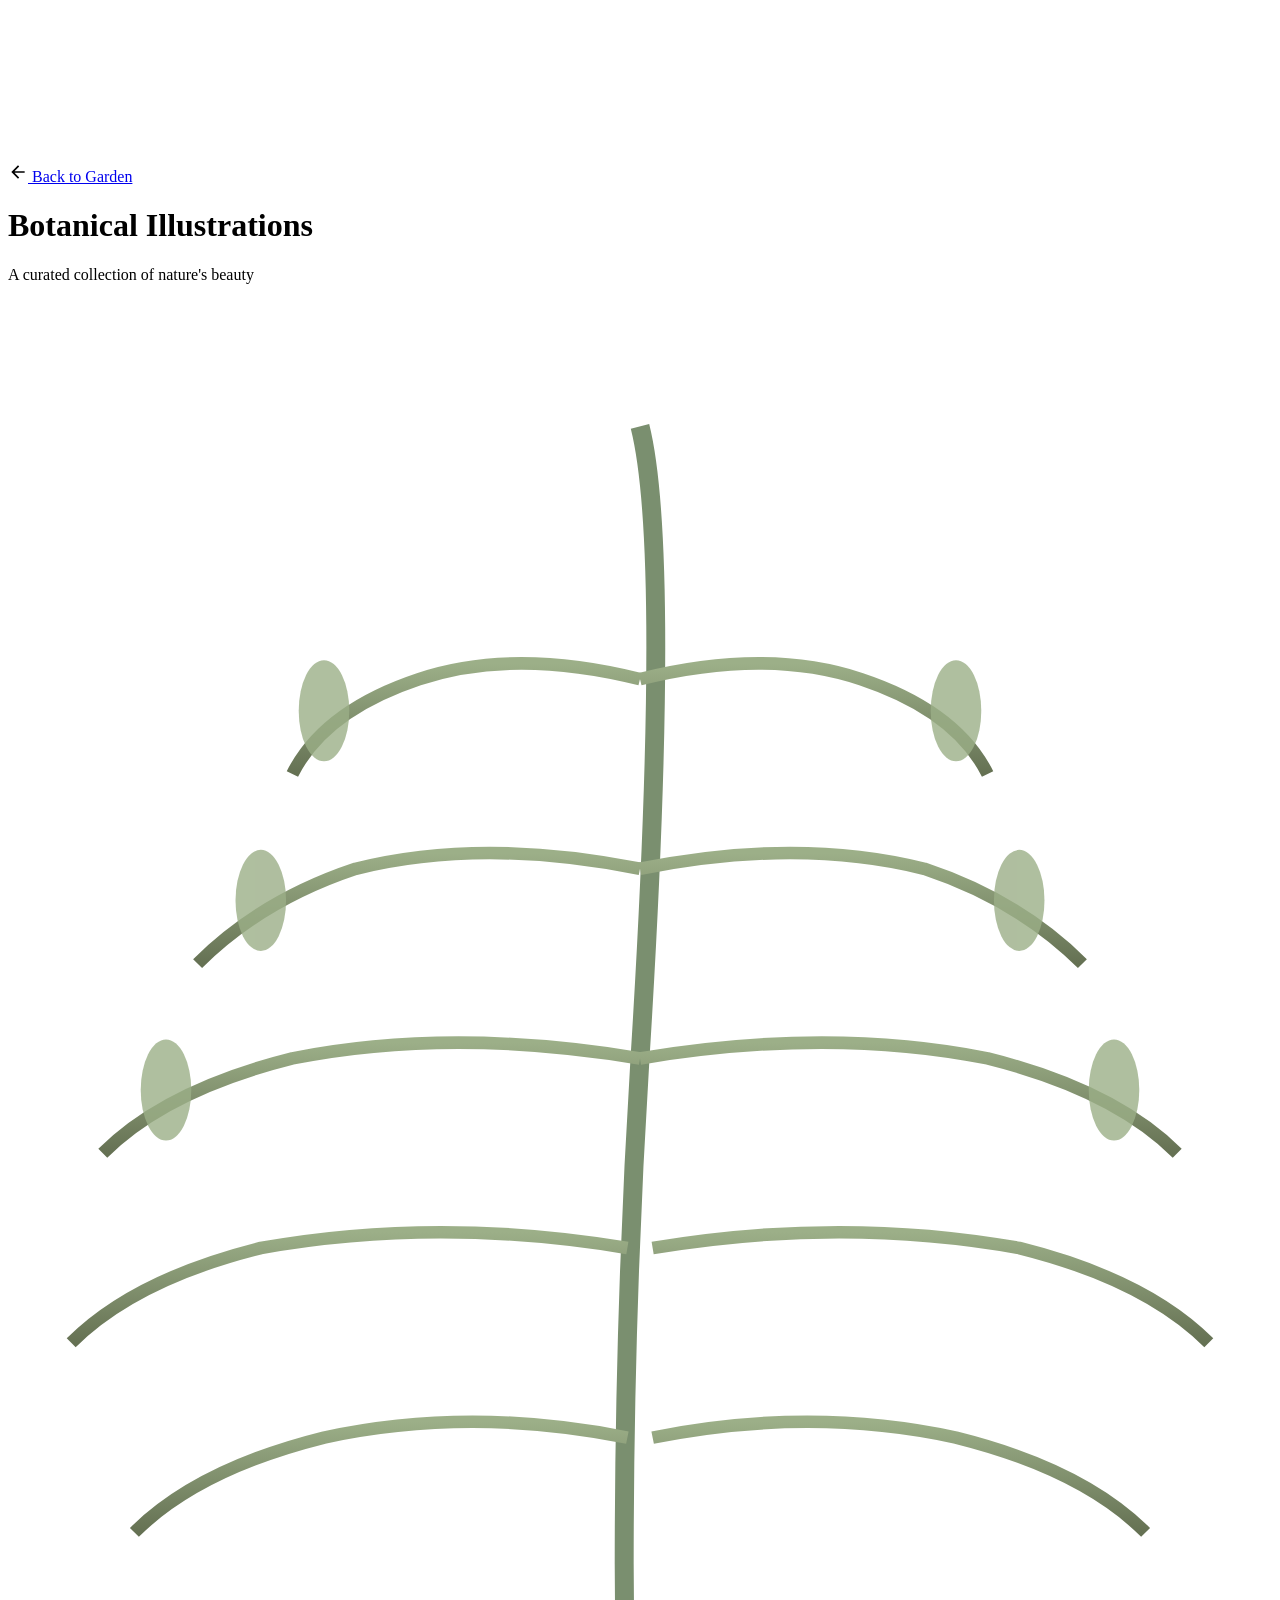
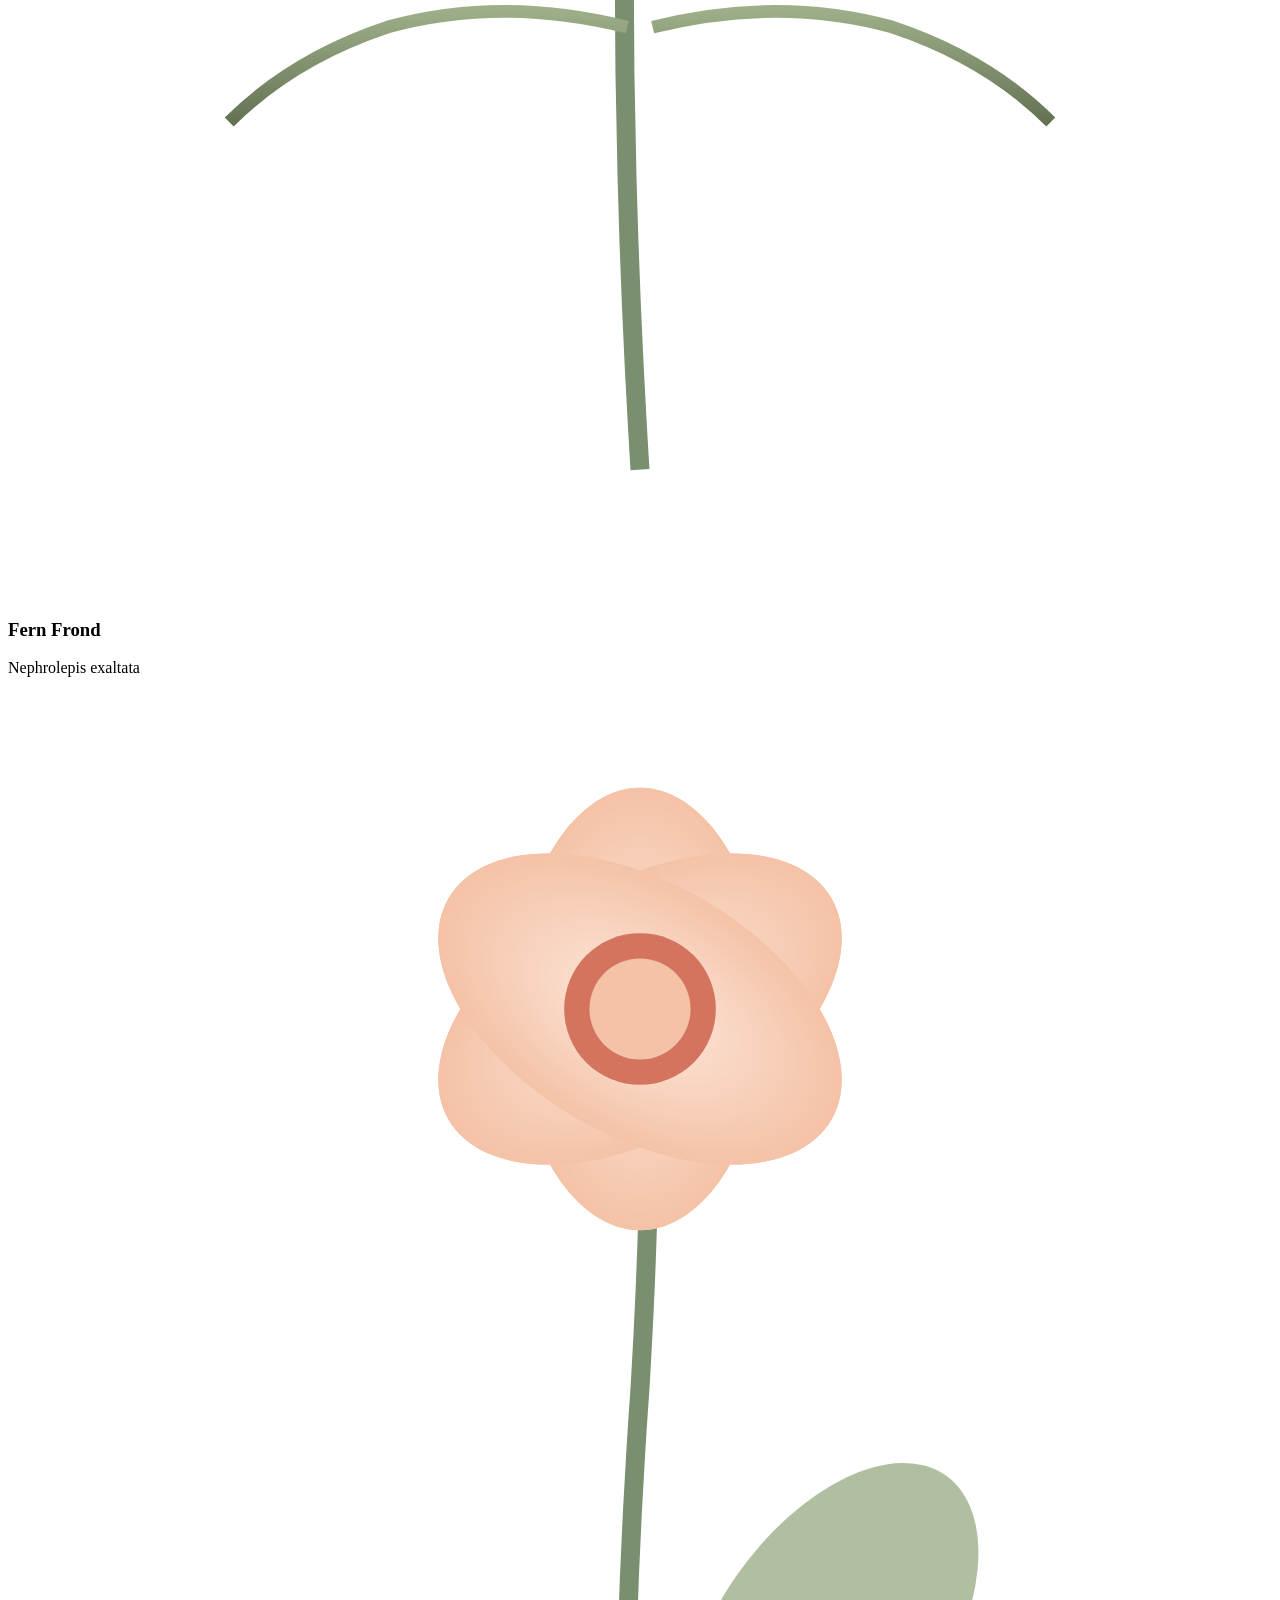
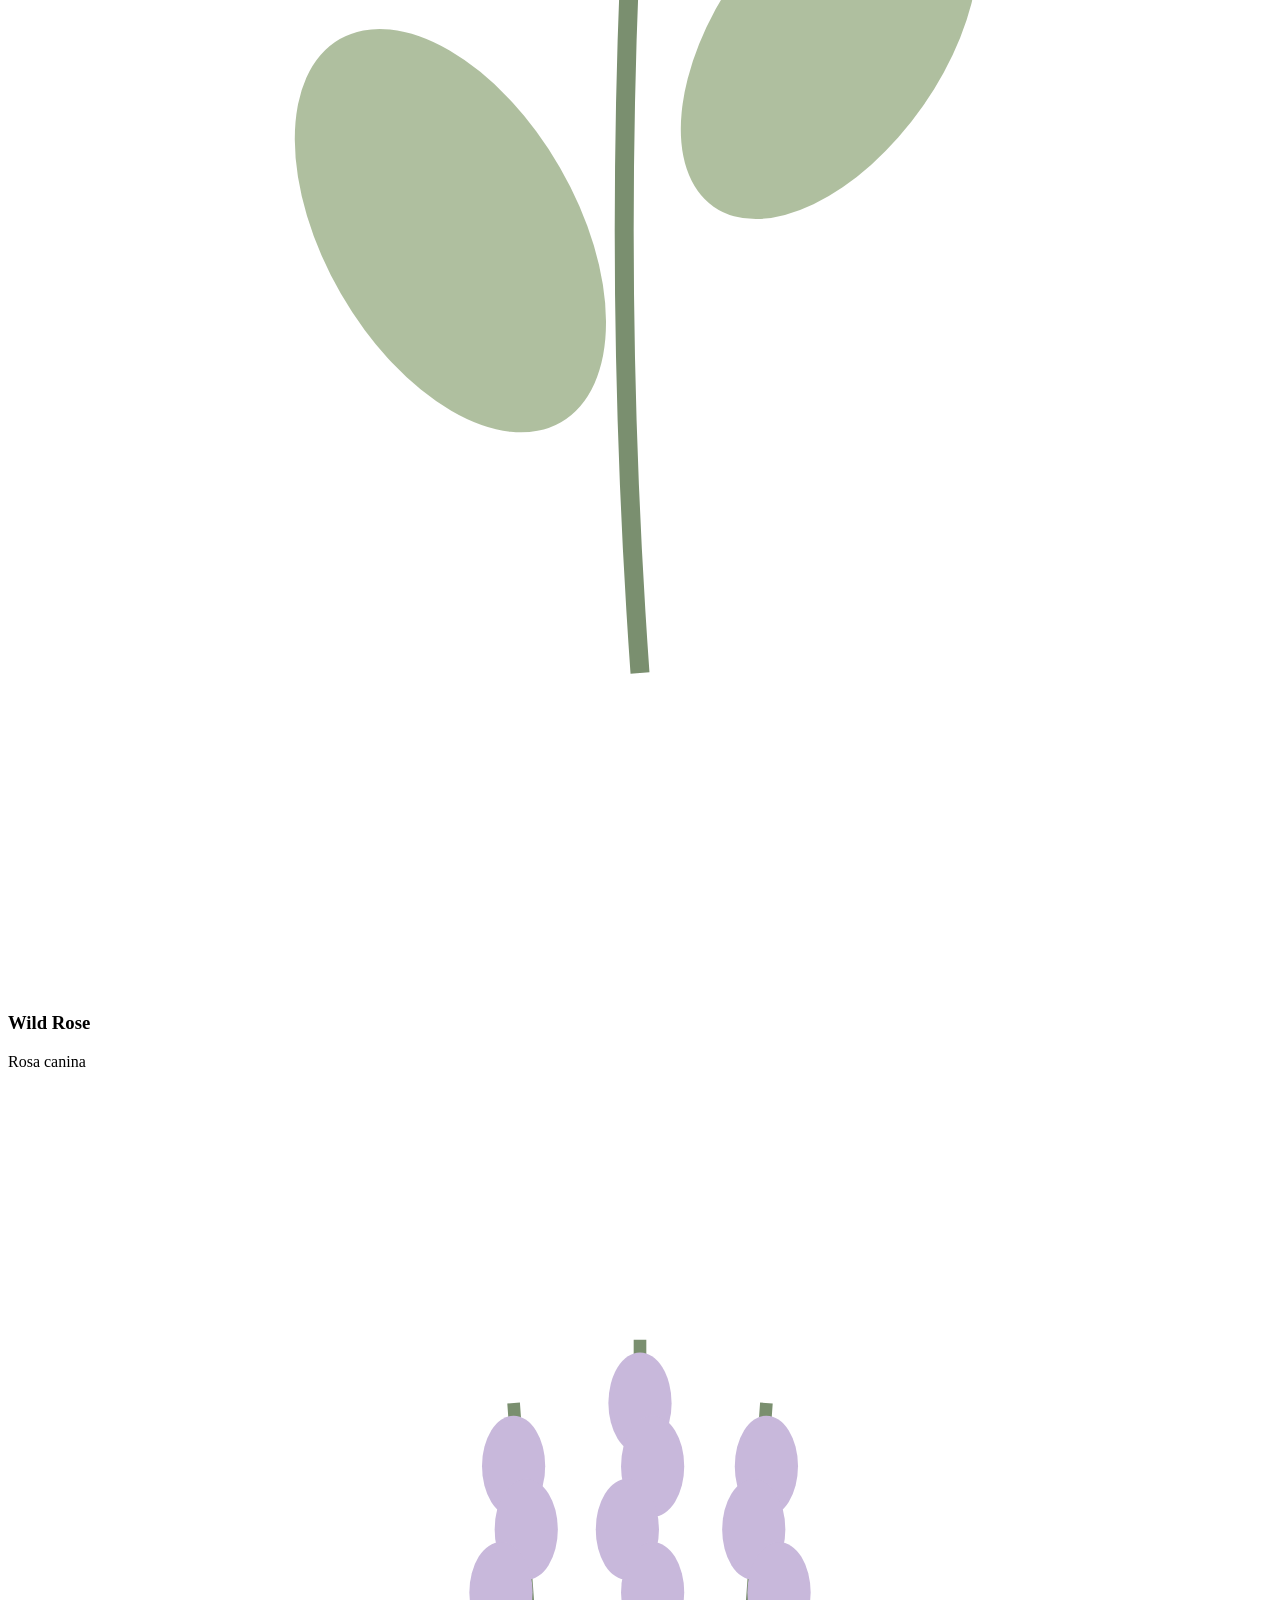
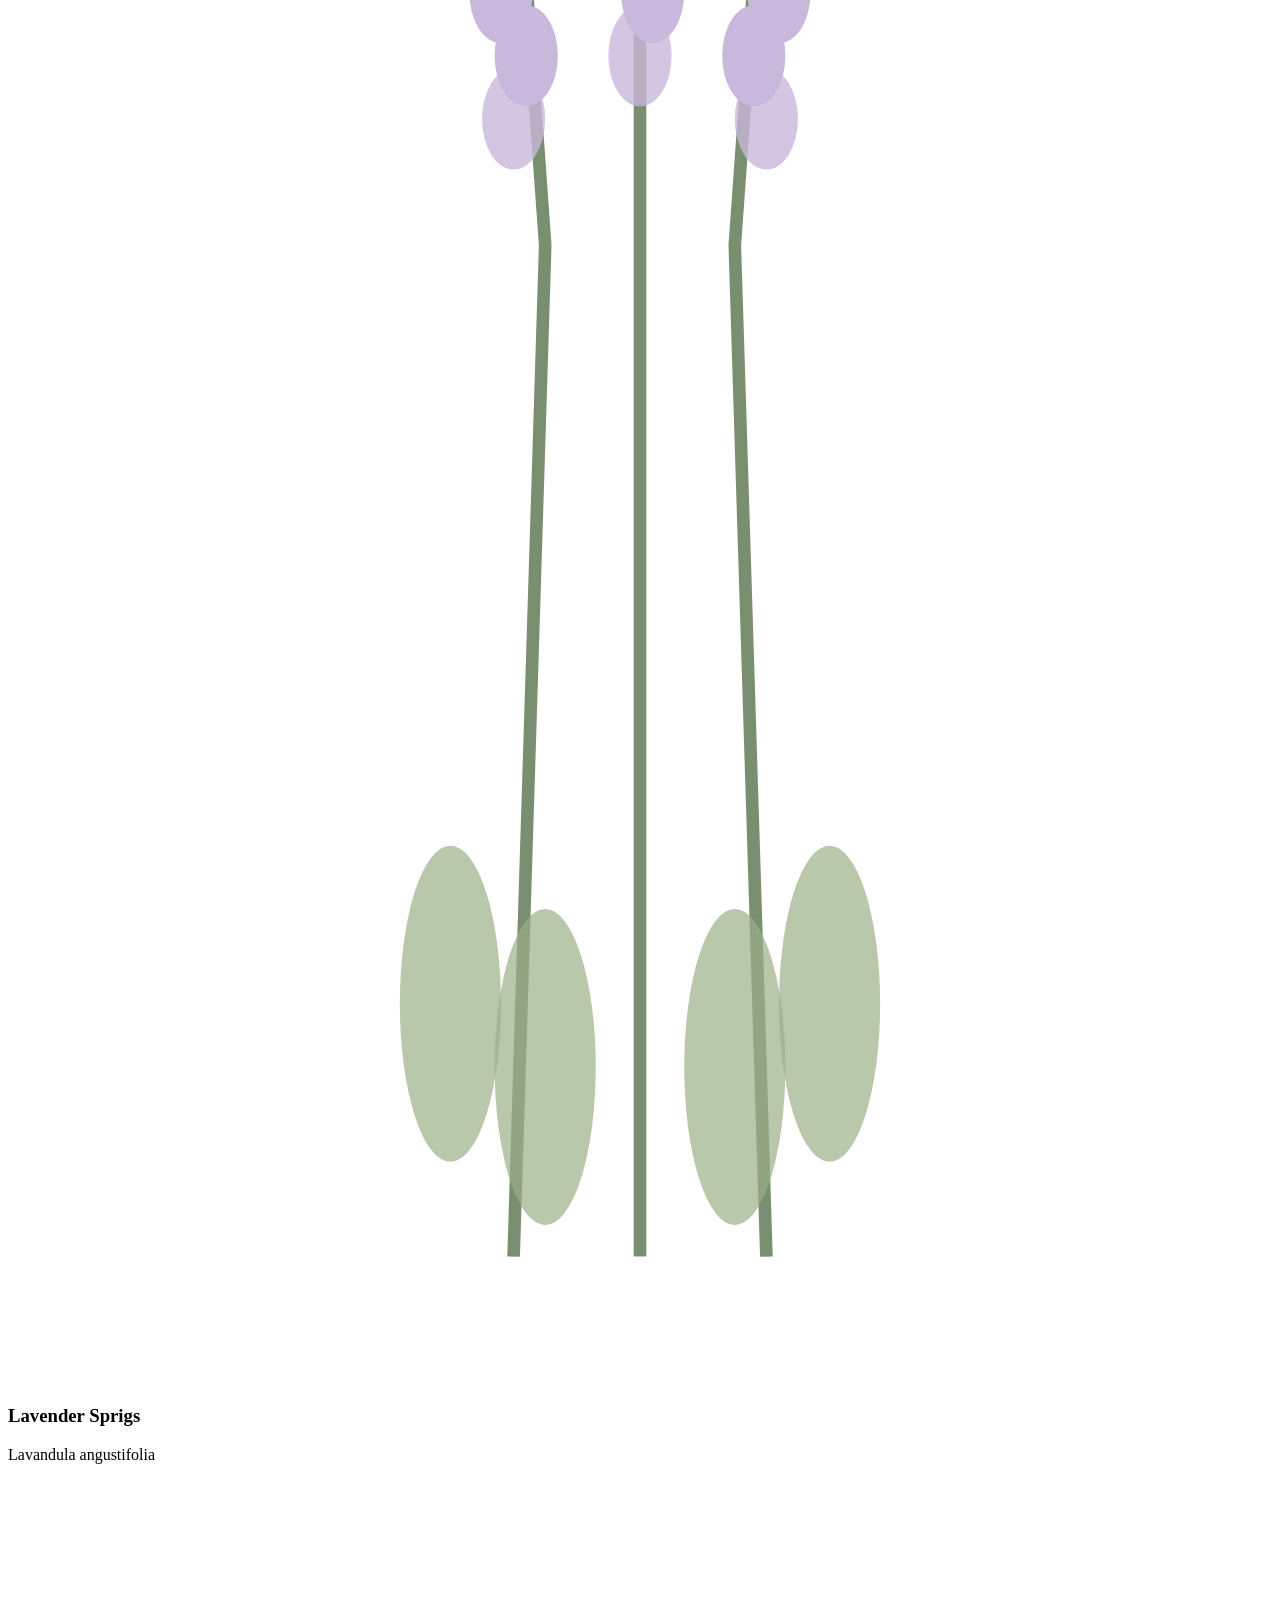
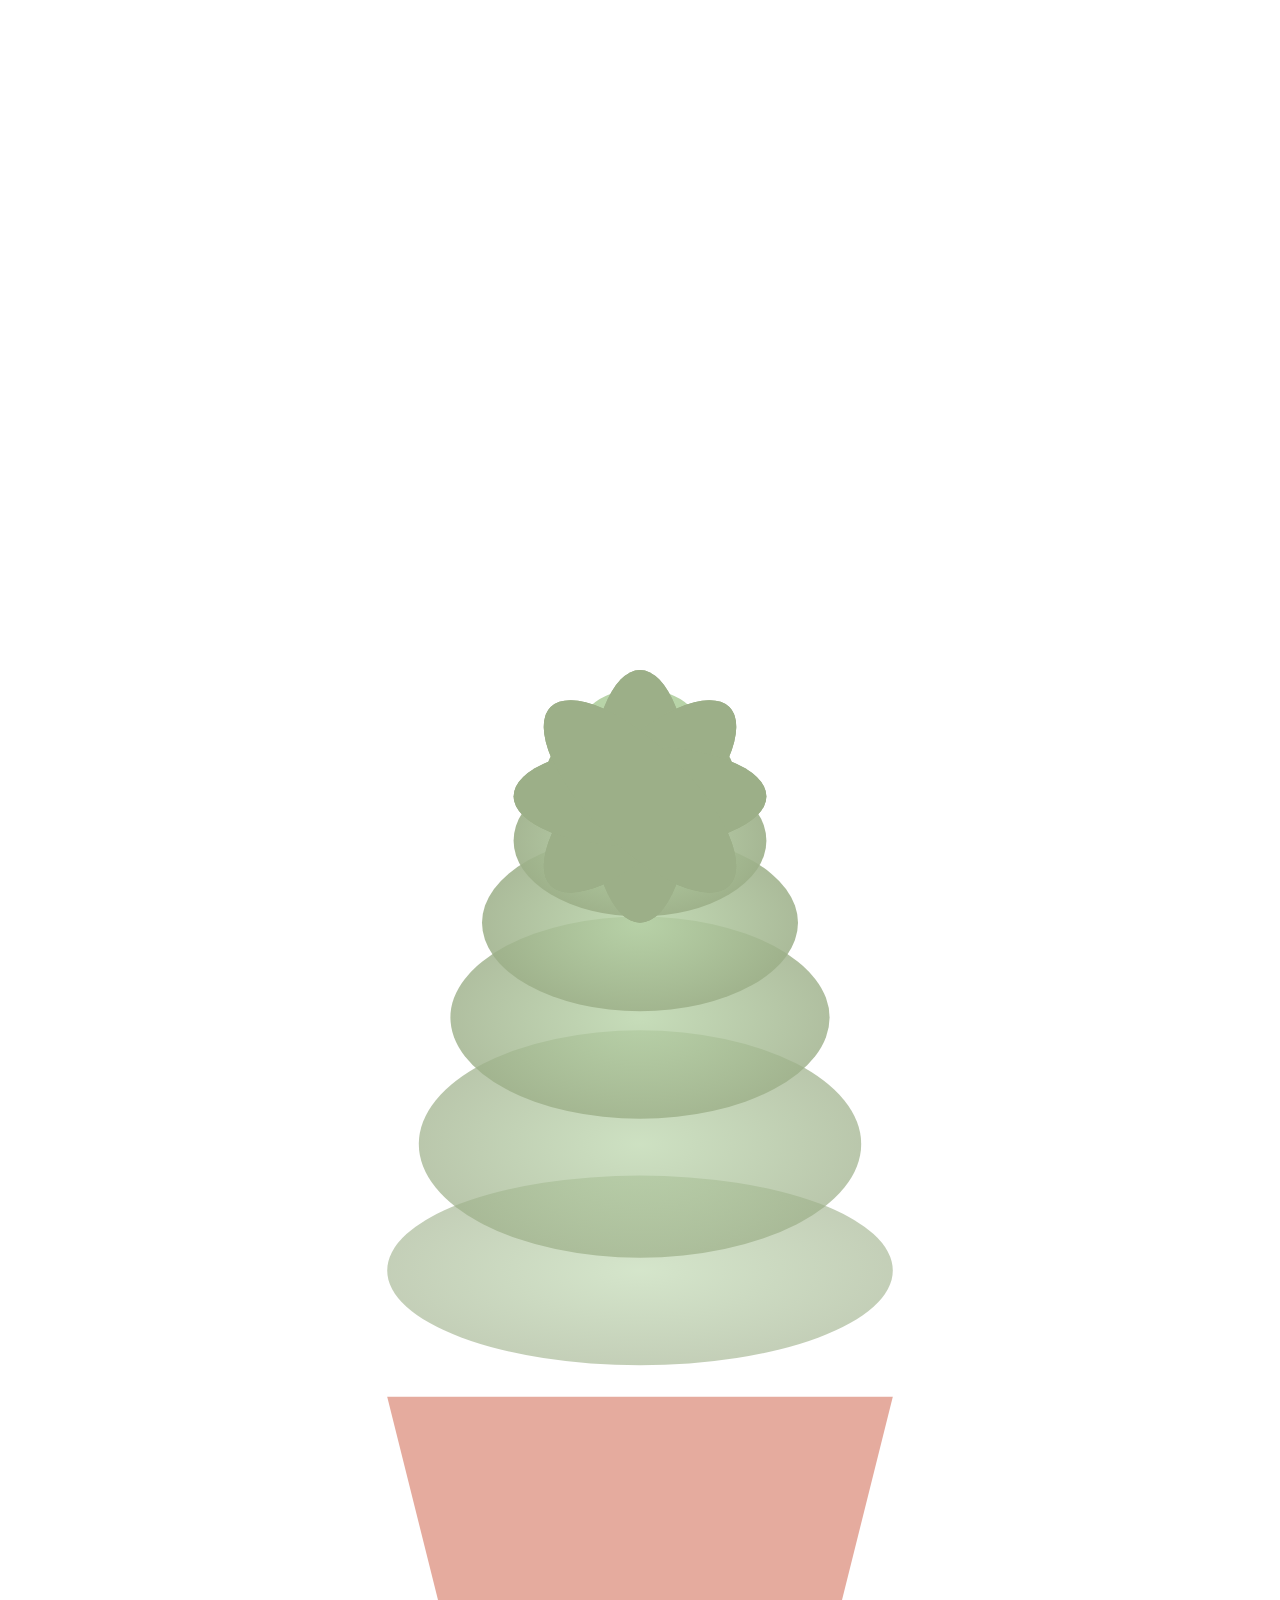
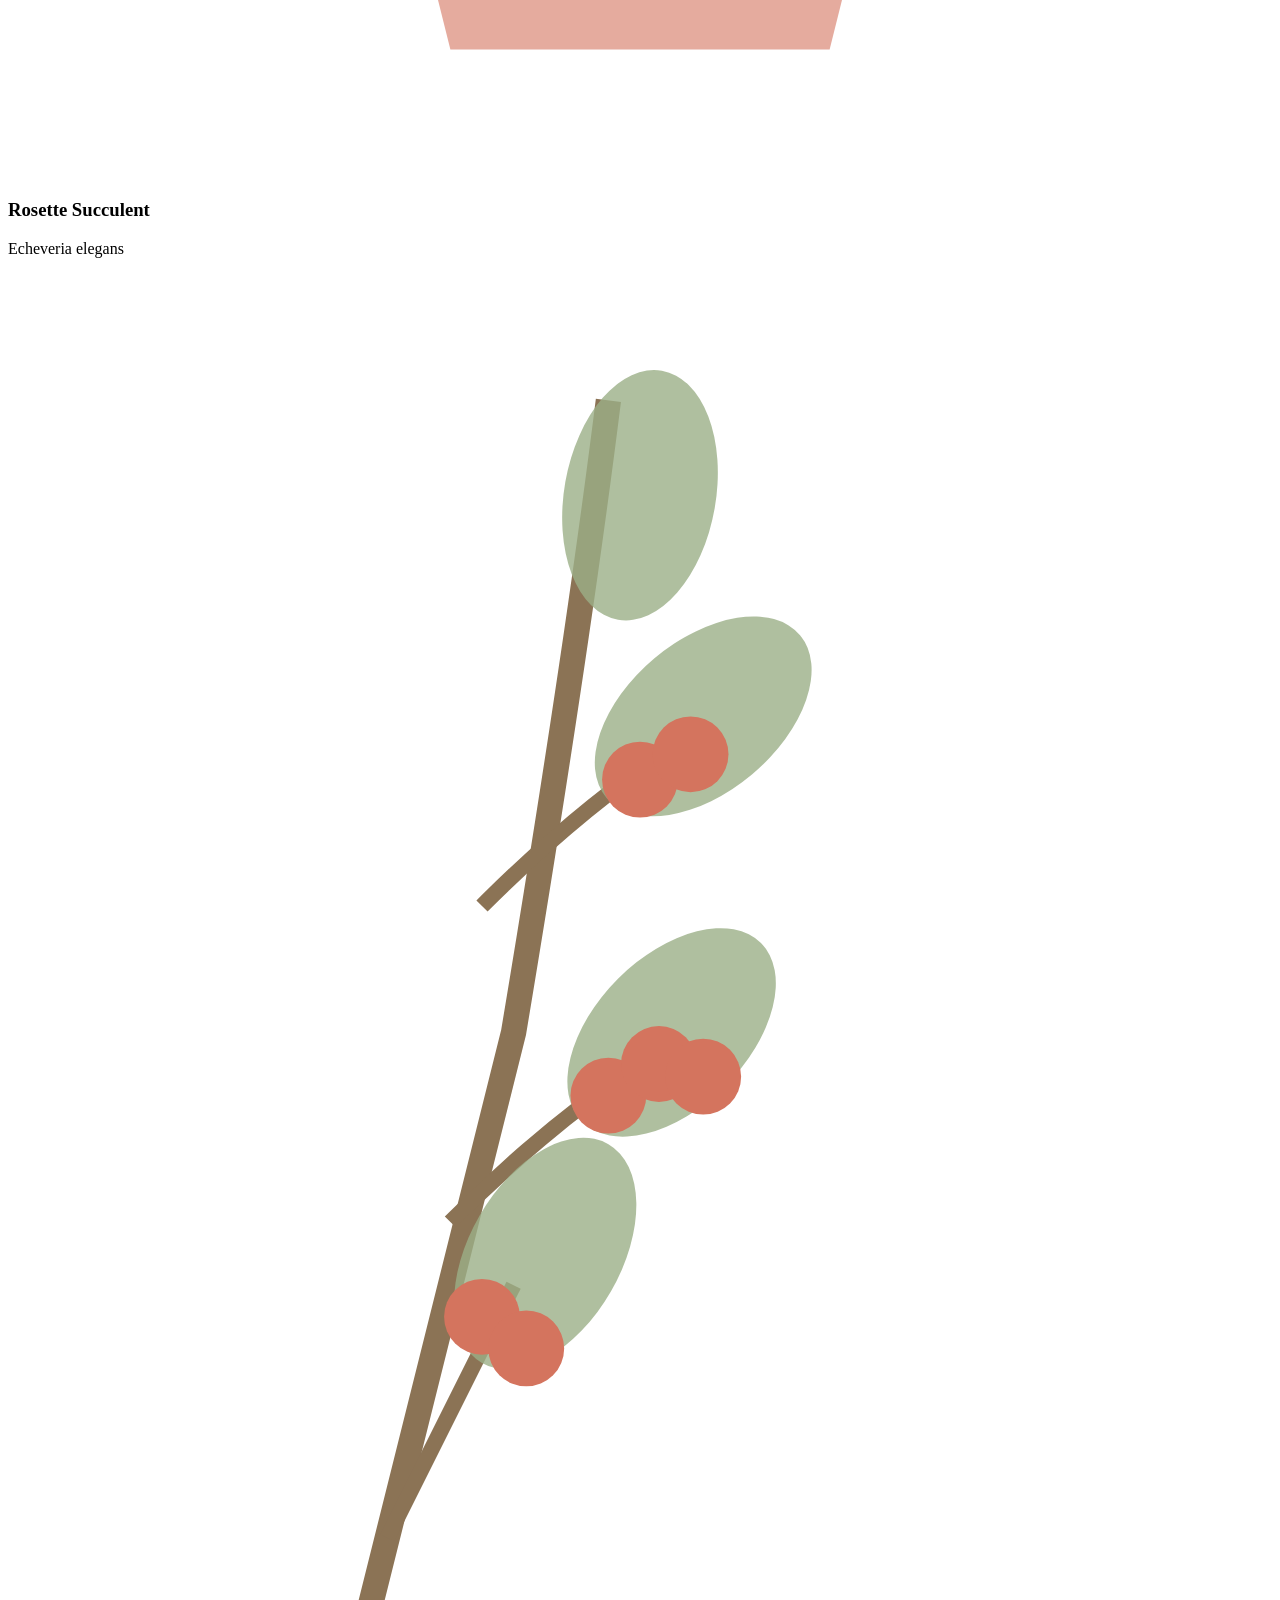
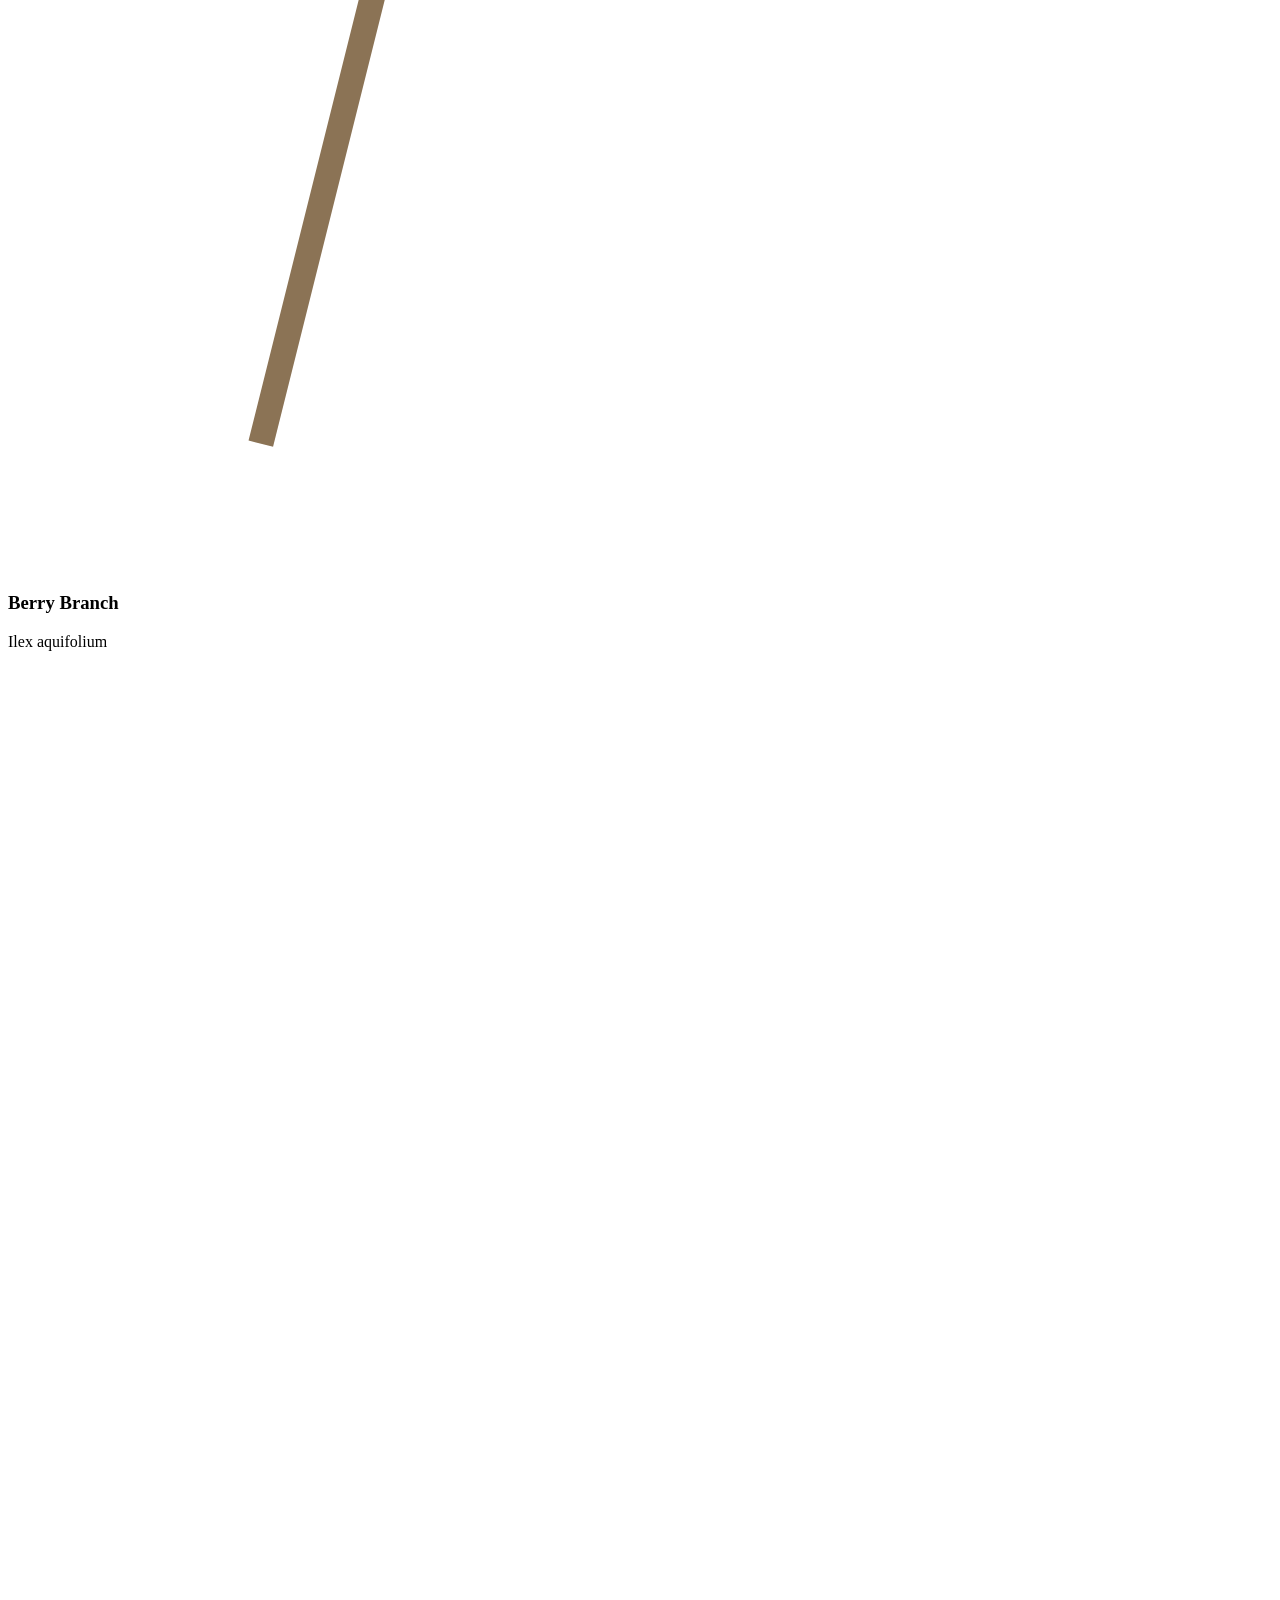
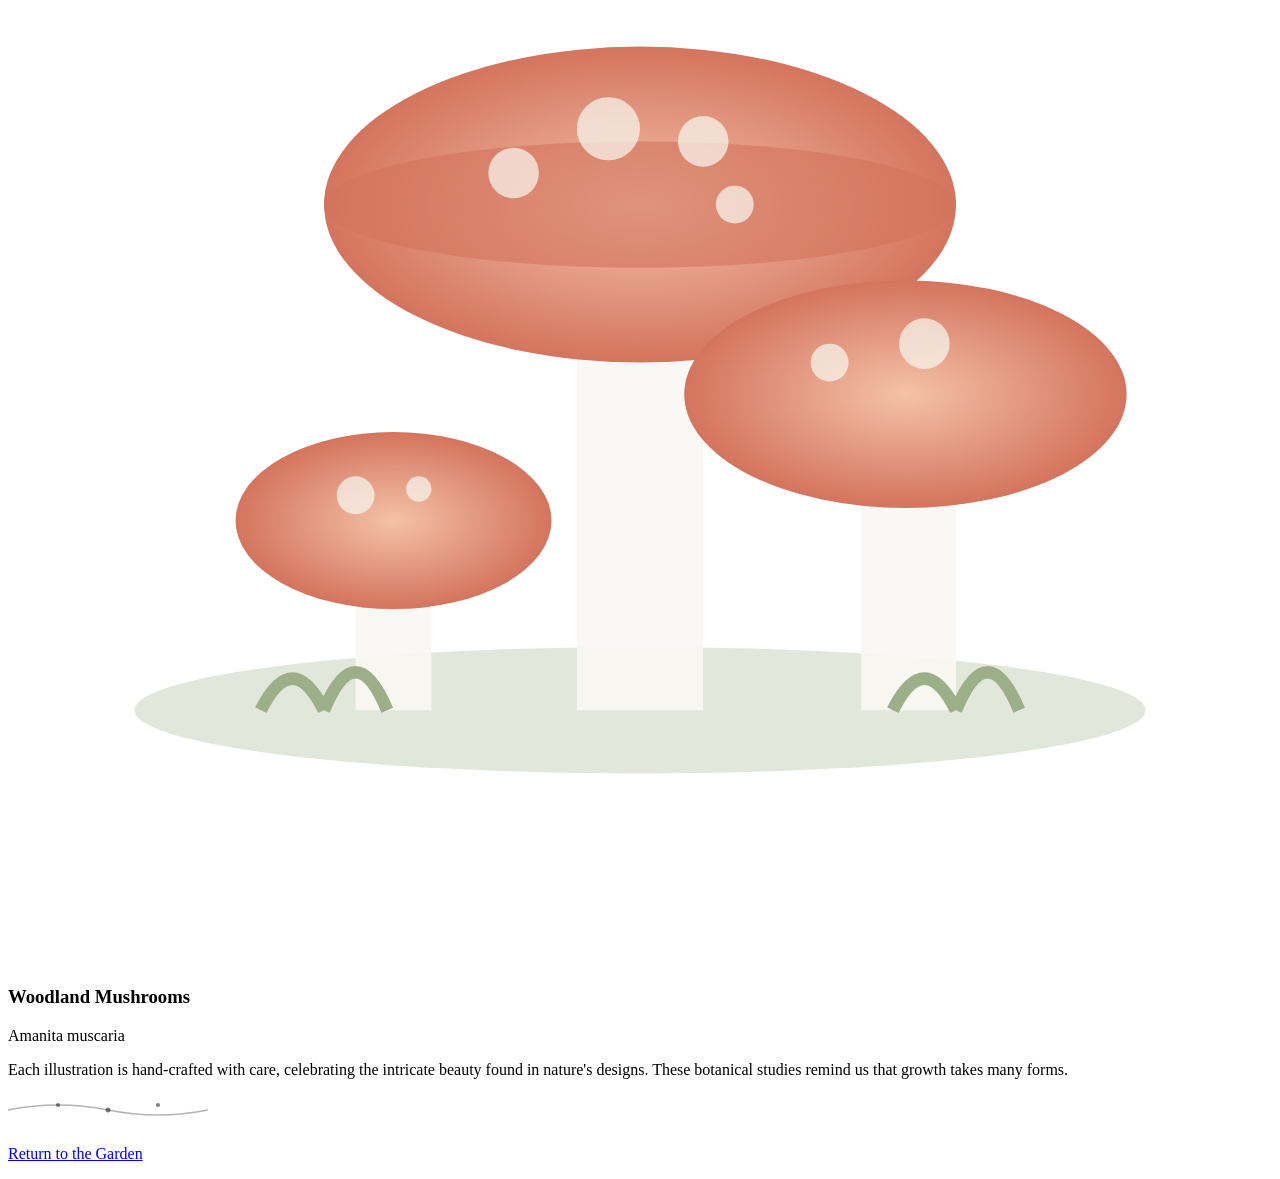
==== commit 263bef78: "cycle-82cdced30066: No suggestions were added in this cycle. Handoff ID: 82cdced30066  Summary: No s" ====
--- a/public/gallery.html
+++ b/public/gallery.html
@@ -3,187 +3,299 @@
   <head>
     <meta charset="UTF-8" />
     <meta name="viewport" content="width=device-width, initial-scale=1.0" />
-    <title>TheMatrix :: SVG_VAULT</title>
+    <title>Botanical Gallery • TheMatrix</title>
     <link rel="stylesheet" href="/styles.css" />
     <link rel="stylesheet" href="/gallery.css" />
   </head>
   <body>
-    <canvas id="matrix-rain" aria-hidden="true"></canvas>
+    <div class="garden-background">
+      <canvas id="floating-particles" aria-hidden="true"></canvas>
+    </div>
+
+    <div class="vine-decoration vine-left" aria-hidden="true"></div>
+    <div class="vine-decoration vine-right" aria-hidden="true"></div>
     
-    <div class="terminal-container">
-      <header class="gallery-header">
-        <div class="ascii-border">
-╔═══════════════════════════════════════════════════════════════════════════╗
-║            S V G   V A U L T   ::   G E N E R A T I V E   A R T           ║
-╚═══════════════════════════════════════════════════════════════════════════╝
+    <div class="container">
+      <header class="page-header">
+        <a href="/" class="back-link">
+          <svg viewBox="0 0 24 24" width="20" height="20">
+            <path d="M20 11H7.83l5.59-5.59L12 4l-8 8 8 8 1.41-1.41L7.83 13H20v-2z"/>
+          </svg>
+          Back to Garden
+        </a>
+        <h1>Botanical Illustrations</h1>
+        <p class="subtitle">A curated collection of nature's beauty</p>
+      </header>
+
+      <main class="gallery-main">
+        <section class="gallery-grid">
+          
+          <!-- Fern illustration -->
+          <article class="gallery-item">
+            <div class="illustration-card">
+              <svg viewBox="0 0 200 300" class="botanical-svg">
+                <defs>
+                  <linearGradient id="fernGrad" x1="0%" y1="0%" x2="0%" y2="100%">
+                    <stop offset="0%" style="stop-color:#9caf88;stop-opacity:1" />
+                    <stop offset="100%" style="stop-color:#657153;stop-opacity:1" />
+                  </linearGradient>
+                </defs>
+                <!-- Main stem -->
+                <path d="M100,280 Q95,200 100,120 Q105,40 100,20" 
+                      stroke="#7a8f6f" stroke-width="3" fill="none"/>
+                <!-- Fronds - left side -->
+                <path d="M100,60 Q80,55 65,60 Q50,65 45,75" 
+                      stroke="url(#fernGrad)" stroke-width="2" fill="none"/>
+                <path d="M100,90 Q75,85 55,90 Q40,95 30,105" 
+                      stroke="url(#fernGrad)" stroke-width="2" fill="none"/>
+                <path d="M100,120 Q70,115 45,120 Q25,125 15,135" 
+                      stroke="url(#fernGrad)" stroke-width="2" fill="none"/>
+                <path d="M98,150 Q68,145 40,150 Q20,155 10,165" 
+                      stroke="url(#fernGrad)" stroke-width="2" fill="none"/>
+                <path d="M98,180 Q73,175 50,180 Q30,185 20,195" 
+                      stroke="url(#fernGrad)" stroke-width="2" fill="none"/>
+                <path d="M98,210 Q78,205 60,210 Q45,215 35,225" 
+                      stroke="url(#fernGrad)" stroke-width="2" fill="none"/>
+                <!-- Fronds - right side -->
+                <path d="M100,60 Q120,55 135,60 Q150,65 155,75" 
+                      stroke="url(#fernGrad)" stroke-width="2" fill="none"/>
+                <path d="M100,90 Q125,85 145,90 Q160,95 170,105" 
+                      stroke="url(#fernGrad)" stroke-width="2" fill="none"/>
+                <path d="M100,120 Q130,115 155,120 Q175,125 185,135" 
+                      stroke="url(#fernGrad)" stroke-width="2" fill="none"/>
+                <path d="M102,150 Q132,145 160,150 Q180,155 190,165" 
+                      stroke="url(#fernGrad)" stroke-width="2" fill="none"/>
+                <path d="M102,180 Q127,175 150,180 Q170,185 180,195" 
+                      stroke="url(#fernGrad)" stroke-width="2" fill="none"/>
+                <path d="M102,210 Q122,205 140,210 Q155,215 165,225" 
+                      stroke="url(#fernGrad)" stroke-width="2" fill="none"/>
+                <!-- Leaflets -->
+                <g opacity="0.8">
+                  <ellipse cx="50" cy="65" rx="4" ry="8" fill="#9caf88"/>
+                  <ellipse cx="40" cy="95" rx="4" ry="8" fill="#9caf88"/>
+                  <ellipse cx="25" cy="125" rx="4" ry="8" fill="#9caf88"/>
+                  <ellipse cx="150" cy="65" rx="4" ry="8" fill="#9caf88"/>
+                  <ellipse cx="160" cy="95" rx="4" ry="8" fill="#9caf88"/>
+                  <ellipse cx="175" cy="125" rx="4" ry="8" fill="#9caf88"/>
+                </g>
+              </svg>
+              <div class="card-label">
+                <h3>Fern Frond</h3>
+                <p class="latin-name">Nephrolepis exaltata</p>
+              </div>
+            </div>
+          </article>
+
+          <!-- Flower illustration -->
+          <article class="gallery-item">
+            <div class="illustration-card">
+              <svg viewBox="0 0 200 300" class="botanical-svg">
+                <defs>
+                  <radialGradient id="petalGrad">
+                    <stop offset="0%" style="stop-color:#fde8db;stop-opacity:1" />
+                    <stop offset="100%" style="stop-color:#f4c2a7;stop-opacity:1" />
+                  </radialGradient>
+                </defs>
+                <!-- Stem -->
+                <path d="M100,250 Q95,180 100,110 Q103,60 100,30" 
+                      stroke="#7a8f6f" stroke-width="3" fill="none"/>
+                <!-- Leaves -->
+                <ellipse cx="70" cy="180" rx="20" ry="35" fill="#9caf88" opacity="0.8" transform="rotate(-30 70 180)"/>
+                <ellipse cx="130" cy="150" rx="18" ry="32" fill="#9caf88" opacity="0.8" transform="rotate(35 130 150)"/>
+                <!-- Flower petals -->
+                <ellipse cx="100" cy="50" rx="20" ry="35" fill="url(#petalGrad)" transform="rotate(0 100 50)"/>
+                <ellipse cx="100" cy="50" rx="20" ry="35" fill="url(#petalGrad)" transform="rotate(60 100 50)"/>
+                <ellipse cx="100" cy="50" rx="20" ry="35" fill="url(#petalGrad)" transform="rotate(120 100 50)"/>
+                <ellipse cx="100" cy="50" rx="20" ry="35" fill="url(#petalGrad)" transform="rotate(180 100 50)"/>
+                <ellipse cx="100" cy="50" rx="20" ry="35" fill="url(#petalGrad)" transform="rotate(240 100 50)"/>
+                <ellipse cx="100" cy="50" rx="20" ry="35" fill="url(#petalGrad)" transform="rotate(300 100 50)"/>
+                <!-- Center -->
+                <circle cx="100" cy="50" r="12" fill="#d4745e"/>
+                <circle cx="100" cy="50" r="8" fill="#f4c2a7"/>
+              </svg>
+              <div class="card-label">
+                <h3>Wild Rose</h3>
+                <p class="latin-name">Rosa canina</p>
+              </div>
+            </div>
+          </article>
+
+          <!-- Lavender illustration -->
+          <article class="gallery-item">
+            <div class="illustration-card">
+              <svg viewBox="0 0 200 300" class="botanical-svg">
+                <!-- Stems -->
+                <path d="M80,280 L85,120 L80,50" stroke="#7a8f6f" stroke-width="2" fill="none"/>
+                <path d="M100,280 L100,100 L100,40" stroke="#7a8f6f" stroke-width="2" fill="none"/>
+                <path d="M120,280 L115,120 L120,50" stroke="#7a8f6f" stroke-width="2" fill="none"/>
+                <!-- Lavender flowers -->
+                <g>
+                  <ellipse cx="80" cy="60" rx="5" ry="8" fill="#c8b8db"/>
+                  <ellipse cx="82" cy="70" rx="5" ry="8" fill="#c8b8db"/>
+                  <ellipse cx="78" cy="80" rx="5" ry="8" fill="#c8b8db"/>
+                  <ellipse cx="82" cy="90" rx="5" ry="8" fill="#c8b8db"/>
+                  <ellipse cx="80" cy="100" rx="5" ry="8" fill="#c8b8db" opacity="0.8"/>
+                  
+                  <ellipse cx="100" cy="50" rx="5" ry="8" fill="#c8b8db"/>
+                  <ellipse cx="102" cy="60" rx="5" ry="8" fill="#c8b8db"/>
+                  <ellipse cx="98" cy="70" rx="5" ry="8" fill="#c8b8db"/>
+                  <ellipse cx="102" cy="80" rx="5" ry="8" fill="#c8b8db"/>
+                  <ellipse cx="100" cy="90" rx="5" ry="8" fill="#c8b8db" opacity="0.8"/>
+                  
+                  <ellipse cx="120" cy="60" rx="5" ry="8" fill="#c8b8db"/>
+                  <ellipse cx="118" cy="70" rx="5" ry="8" fill="#c8b8db"/>
+                  <ellipse cx="122" cy="80" rx="5" ry="8" fill="#c8b8db"/>
+                  <ellipse cx="118" cy="90" rx="5" ry="8" fill="#c8b8db"/>
+                  <ellipse cx="120" cy="100" rx="5" ry="8" fill="#c8b8db" opacity="0.8"/>
+                </g>
+                <!-- Leaves at base -->
+                <ellipse cx="70" cy="240" rx="8" ry="25" fill="#9caf88" opacity="0.7"/>
+                <ellipse cx="85" cy="250" rx="8" ry="25" fill="#9caf88" opacity="0.7"/>
+                <ellipse cx="115" cy="250" rx="8" ry="25" fill="#9caf88" opacity="0.7"/>
+                <ellipse cx="130" cy="240" rx="8" ry="25" fill="#9caf88" opacity="0.7"/>
+              </svg>
+              <div class="card-label">
+                <h3>Lavender Sprigs</h3>
+                <p class="latin-name">Lavandula angustifolia</p>
+              </div>
+            </div>
+          </article>
+
+          <!-- Succulent illustration -->
+          <article class="gallery-item">
+            <div class="illustration-card">
+              <svg viewBox="0 0 200 300" class="botanical-svg">
+                <defs>
+                  <radialGradient id="succulentGrad">
+                    <stop offset="0%" style="stop-color:#b8d4a8;stop-opacity:1" />
+                    <stop offset="100%" style="stop-color:#9caf88;stop-opacity:1" />
+                  </radialGradient>
+                </defs>
+                <!-- Pot -->
+                <path d="M60,240 L70,280 L130,280 L140,240 Z" fill="#d4745e" opacity="0.6"/>
+                <!-- Succulent rosette - bottom layer -->
+                <ellipse cx="100" cy="220" rx="40" ry="15" fill="url(#succulentGrad)" opacity="0.6"/>
+                <!-- Middle layers -->
+                <ellipse cx="100" cy="200" rx="35" ry="18" fill="url(#succulentGrad)" opacity="0.7"/>
+                <ellipse cx="100" cy="180" rx="30" ry="16" fill="url(#succulentGrad)" opacity="0.8"/>
+                <ellipse cx="100" cy="165" rx="25" ry="14" fill="url(#succulentGrad)" opacity="0.85"/>
+                <ellipse cx="100" cy="152" rx="20" ry="12" fill="url(#succulentGrad)" opacity="0.9"/>
+                <!-- Top layers -->
+                <ellipse cx="100" cy="142" rx="15" ry="10" fill="url(#succulentGrad)"/>
+                <ellipse cx="100" cy="135" rx="10" ry="7" fill="#b8d4a8"/>
+                <!-- Individual leaves radiating -->
+                <ellipse cx="100" cy="145" rx="8" ry="20" fill="#9caf88" transform="rotate(0 100 145)"/>
+                <ellipse cx="100" cy="145" rx="8" ry="20" fill="#9caf88" transform="rotate(45 100 145)"/>
+                <ellipse cx="100" cy="145" rx="8" ry="20" fill="#9caf88" transform="rotate(90 100 145)"/>
+                <ellipse cx="100" cy="145" rx="8" ry="20" fill="#9caf88" transform="rotate(135 100 145)"/>
+                <ellipse cx="100" cy="145" rx="8" ry="20" fill="#9caf88" transform="rotate(180 100 145)"/>
+                <ellipse cx="100" cy="145" rx="8" ry="20" fill="#9caf88" transform="rotate(225 100 145)"/>
+                <ellipse cx="100" cy="145" rx="8" ry="20" fill="#9caf88" transform="rotate(270 100 145)"/>
+                <ellipse cx="100" cy="145" rx="8" ry="20" fill="#9caf88" transform="rotate(315 100 145)"/>
+              </svg>
+              <div class="card-label">
+                <h3>Rosette Succulent</h3>
+                <p class="latin-name">Echeveria elegans</p>
+              </div>
+            </div>
+          </article>
+
+          <!-- Branch with berries -->
+          <article class="gallery-item">
+            <div class="illustration-card">
+              <svg viewBox="0 0 200 300" class="botanical-svg">
+                <!-- Main branch -->
+                <path d="M40,280 Q60,200 80,120 Q90,60 95,20" 
+                      stroke="#8b7355" stroke-width="4" fill="none"/>
+                <!-- Side branches -->
+                <path d="M60,200 Q70,180 80,160" stroke="#8b7355" stroke-width="2.5" fill="none"/>
+                <path d="M70,150 Q85,135 100,125" stroke="#8b7355" stroke-width="2.5" fill="none"/>
+                <path d="M75,100 Q90,85 105,75" stroke="#8b7355" stroke-width="2.5" fill="none"/>
+                <!-- Leaves -->
+                <ellipse cx="85" cy="155" rx="12" ry="20" fill="#9caf88" opacity="0.8" transform="rotate(30 85 155)"/>
+                <ellipse cx="105" cy="120" rx="12" ry="20" fill="#9caf88" opacity="0.8" transform="rotate(45 105 120)"/>
+                <ellipse cx="110" cy="70" rx="12" ry="20" fill="#9caf88" opacity="0.8" transform="rotate(50 110 70)"/>
+                <ellipse cx="100" cy="35" rx="12" ry="20" fill="#9caf88" opacity="0.8" transform="rotate(10 100 35)"/>
+                <!-- Berries -->
+                <circle cx="75" cy="165" r="6" fill="#d4745e"/>
+                <circle cx="82" cy="170" r="6" fill="#d4745e"/>
+                <circle cx="95" cy="130" r="6" fill="#d4745e"/>
+                <circle cx="103" cy="125" r="6" fill="#d4745e"/>
+                <circle cx="110" cy="127" r="6" fill="#d4745e"/>
+                <circle cx="100" cy="80" r="6" fill="#d4745e"/>
+                <circle cx="108" cy="76" r="6" fill="#d4745e"/>
+              </svg>
+              <div class="card-label">
+                <h3>Berry Branch</h3>
+                <p class="latin-name">Ilex aquifolium</p>
+              </div>
+            </div>
+          </article>
+
+          <!-- Mushroom cluster -->
+          <article class="gallery-item">
+            <div class="illustration-card">
+              <svg viewBox="0 0 200 300" class="botanical-svg">
+                <defs>
+                  <radialGradient id="capGrad">
+                    <stop offset="0%" style="stop-color:#f4c2a7;stop-opacity:1" />
+                    <stop offset="100%" style="stop-color:#d4745e;stop-opacity:1" />
+                  </radialGradient>
+                </defs>
+                <!-- Ground -->
+                <ellipse cx="100" cy="260" rx="80" ry="10" fill="#9caf88" opacity="0.3"/>
+                <!-- Large mushroom -->
+                <rect x="90" y="180" width="20" height="80" fill="#faf8f3" opacity="0.9"/>
+                <ellipse cx="100" cy="180" rx="50" ry="25" fill="url(#capGrad)"/>
+                <ellipse cx="100" cy="180" rx="50" ry="10" fill="#d4745e" opacity="0.6"/>
+                <!-- Spots on cap -->
+                <circle cx="80" cy="175" r="4" fill="#faf8f3" opacity="0.7"/>
+                <circle cx="95" cy="168" r="5" fill="#faf8f3" opacity="0.7"/>
+                <circle cx="110" cy="170" r="4" fill="#faf8f3" opacity="0.7"/>
+                <circle cx="115" cy="180" r="3" fill="#faf8f3" opacity="0.7"/>
+                <!-- Medium mushroom -->
+                <rect x="135" y="210" width="15" height="50" fill="#faf8f3" opacity="0.9"/>
+                <ellipse cx="142" cy="210" rx="35" ry="18" fill="url(#capGrad)"/>
+                <circle cx="130" cy="205" r="3" fill="#faf8f3" opacity="0.7"/>
+                <circle cx="145" cy="202" r="4" fill="#faf8f3" opacity="0.7"/>
+                <!-- Small mushroom -->
+                <rect x="55" y="230" width="12" height="30" fill="#faf8f3" opacity="0.9"/>
+                <ellipse cx="61" cy="230" rx="25" ry="14" fill="url(#capGrad)"/>
+                <circle cx="55" cy="226" r="3" fill="#faf8f3" opacity="0.7"/>
+                <circle cx="65" cy="225" r="2" fill="#faf8f3" opacity="0.7"/>
+                <!-- Moss/grass -->
+                <path d="M40,260 Q45,250 50,260" stroke="#9caf88" stroke-width="2" fill="none"/>
+                <path d="M50,260 Q55,248 60,260" stroke="#9caf88" stroke-width="2" fill="none"/>
+                <path d="M140,260 Q145,250 150,260" stroke="#9caf88" stroke-width="2" fill="none"/>
+                <path d="M150,260 Q155,248 160,260" stroke="#9caf88" stroke-width="2" fill="none"/>
+              </svg>
+              <div class="card-label">
+                <h3>Woodland Mushrooms</h3>
+                <p class="latin-name">Amanita muscaria</p>
+              </div>
+            </div>
+          </article>
+
+        </section>
+
+        <section class="gallery-note">
+          <p>Each illustration is hand-crafted with care, celebrating the intricate beauty found in nature's designs. These botanical studies remind us that growth takes many forms.</p>
+        </section>
+      </main>
+
+      <footer id="site-footer">
+        <div class="footer-content">
+          <svg class="footer-flourish" viewBox="0 0 200 30" width="200" height="30">
+            <path d="M0,15 Q50,5 100,15 T200,15" fill="none" stroke="currentColor" stroke-width="1.5" opacity="0.3"/>
+            <circle cx="50" cy="10" r="2" opacity="0.5"/>
+            <circle cx="100" cy="15" r="2.5" opacity="0.5"/>
+            <circle cx="150" cy="10" r="2" opacity="0.5"/>
+          </svg>
+          <p><a href="/">Return to the Garden</a></p>
         </div>
-        <p class="gallery-subtitle">
-          <span class="gray">//</span> 
-          <span class="green">Vectorized hallucinations from the digital unconscious</span> 
-          <span class="gray">//</span>
-        </p>
-        <nav class="gallery-nav">
-          <a href="/index.html" class="nav-link">[&lt;&lt; MAIN_TERMINAL]</a>
-          <button id="generate-btn" class="terminal-btn generate-btn">
-            <span class="btn-bracket">[</span>
-            <span class="btn-text">GENERATE_NEW_ART</span>
-            <span class="btn-bracket">]</span>
-          </button>
-        </nav>
-      </header>
-
-      <main class="gallery-grid">
-        <!-- Pre-made SVG Art pieces -->
-        <div class="art-piece">
-          <div class="art-frame">
-            <svg viewBox="0 0 300 300" xmlns="http://www.w3.org/2000/svg">
-              <defs>
-                <linearGradient id="grad1" x1="0%" y1="0%" x2="100%" y2="100%">
-                  <stop offset="0%" style="stop-color:#00ff41;stop-opacity:1" />
-                  <stop offset="100%" style="stop-color:#00ffff;stop-opacity:1" />
-                </linearGradient>
-              </defs>
-              <rect x="0" y="0" width="300" height="300" fill="#0a0e0a" />
-              <circle cx="150" cy="150" r="100" fill="none" stroke="url(#grad1)" stroke-width="3" />
-              <circle cx="150" cy="150" r="80" fill="none" stroke="#00ff41" stroke-width="2" />
-              <circle cx="150" cy="150" r="60" fill="none" stroke="#00ffff" stroke-width="2" />
-              <circle cx="150" cy="150" r="40" fill="none" stroke="#ffff00" stroke-width="1" />
-              <circle cx="150" cy="150" r="20" fill="#00ff41" />
-            </svg>
-          </div>
-          <p class="art-caption">QUANTUM_RINGS</p>
-        </div>
-
-        <div class="art-piece">
-          <div class="art-frame">
-            <svg viewBox="0 0 300 300" xmlns="http://www.w3.org/2000/svg">
-              <rect x="0" y="0" width="300" height="300" fill="#0a0e0a" />
-              <polygon points="150,50 200,150 150,250 100,150" fill="none" stroke="#00ff41" stroke-width="3" />
-              <polygon points="150,80 180,150 150,220 120,150" fill="none" stroke="#00ffff" stroke-width="2" />
-              <polygon points="150,110 160,150 150,190 140,150" fill="#ffff00" />
-              <circle cx="150" cy="150" r="5" fill="#fff" />
-            </svg>
-          </div>
-          <p class="art-caption">DIAMOND_CORE</p>
-        </div>
-
-        <div class="art-piece">
-          <div class="art-frame">
-            <svg viewBox="0 0 300 300" xmlns="http://www.w3.org/2000/svg">
-              <rect x="0" y="0" width="300" height="300" fill="#0a0e0a" />
-              <rect x="50" y="50" width="200" height="200" fill="none" stroke="#00ff41" stroke-width="4" transform="rotate(45 150 150)" />
-              <rect x="75" y="75" width="150" height="150" fill="none" stroke="#00ffff" stroke-width="3" transform="rotate(45 150 150)" />
-              <rect x="100" y="100" width="100" height="100" fill="none" stroke="#ffff00" stroke-width="2" transform="rotate(45 150 150)" />
-              <circle cx="150" cy="150" r="30" fill="#00ff41" opacity="0.5" />
-            </svg>
-          </div>
-          <p class="art-caption">GEOMETRIC_NEXUS</p>
-        </div>
-
-        <div class="art-piece">
-          <div class="art-frame">
-            <svg viewBox="0 0 300 300" xmlns="http://www.w3.org/2000/svg">
-              <defs>
-                <linearGradient id="grad3" x1="0%" y1="0%" x2="100%" y2="0%">
-                  <stop offset="0%" style="stop-color:#00ff41;stop-opacity:1" />
-                  <stop offset="50%" style="stop-color:#00ffff;stop-opacity:1" />
-                  <stop offset="100%" style="stop-color:#ffff00;stop-opacity:1" />
-                </linearGradient>
-              </defs>
-              <rect x="0" y="0" width="300" height="300" fill="#0a0e0a" />
-              <path d="M 50 150 Q 100 50, 150 150 T 250 150" fill="none" stroke="url(#grad3)" stroke-width="8" />
-              <path d="M 50 170 Q 100 70, 150 170 T 250 170" fill="none" stroke="#00ff41" stroke-width="4" />
-              <path d="M 50 190 Q 100 90, 150 190 T 250 190" fill="none" stroke="#00ffff" stroke-width="2" />
-            </svg>
-          </div>
-          <p class="art-caption">WAVE_FUNCTION</p>
-        </div>
-
-        <div class="art-piece">
-          <div class="art-frame">
-            <svg viewBox="0 0 300 300" xmlns="http://www.w3.org/2000/svg">
-              <rect x="0" y="0" width="300" height="300" fill="#0a0e0a" />
-              <polygon points="150,30 270,270 30,270" fill="none" stroke="#00ff41" stroke-width="4" />
-              <polygon points="150,60 240,240 60,240" fill="none" stroke="#00ffff" stroke-width="3" />
-              <polygon points="150,90 210,210 90,210" fill="none" stroke="#ffff00" stroke-width="2" />
-              <polygon points="150,120 180,180 120,180" fill="#00ff41" opacity="0.6" />
-            </svg>
-          </div>
-          <p class="art-caption">TRI_FORCE_VECTOR</p>
-        </div>
-
-        <div class="art-piece">
-          <div class="art-frame">
-            <svg viewBox="0 0 300 300" xmlns="http://www.w3.org/2000/svg">
-              <defs>
-                <pattern id="grid1" x="0" y="0" width="20" height="20" patternUnits="userSpaceOnUse">
-                  <rect x="0" y="0" width="20" height="20" fill="none" stroke="#00ff41" stroke-width="0.5" opacity="0.3" />
-                </pattern>
-              </defs>
-              <rect x="0" y="0" width="300" height="300" fill="#0a0e0a" />
-              <rect x="0" y="0" width="300" height="300" fill="url(#grid1)" />
-              <circle cx="150" cy="150" r="80" fill="none" stroke="#00ffff" stroke-width="3" />
-              <circle cx="150" cy="150" r="60" fill="none" stroke="#ffff00" stroke-width="2" stroke-dasharray="5,5" />
-              <circle cx="150" cy="150" r="40" fill="#00ff41" opacity="0.3" />
-            </svg>
-          </div>
-          <p class="art-caption">GRID_COORDINATES</p>
-        </div>
-
-        <div class="art-piece">
-          <div class="art-frame">
-            <svg viewBox="0 0 300 300" xmlns="http://www.w3.org/2000/svg">
-              <rect x="0" y="0" width="300" height="300" fill="#0a0e0a" />
-              <line x1="150" y1="0" x2="150" y2="300" stroke="#00ff41" stroke-width="2" opacity="0.5" />
-              <line x1="0" y1="150" x2="300" y2="150" stroke="#00ff41" stroke-width="2" opacity="0.5" />
-              <line x1="0" y1="0" x2="300" y2="300" stroke="#00ffff" stroke-width="1" opacity="0.3" />
-              <line x1="300" y1="0" x2="0" y2="300" stroke="#00ffff" stroke-width="1" opacity="0.3" />
-              <circle cx="150" cy="150" r="70" fill="none" stroke="#ffff00" stroke-width="3" />
-              <circle cx="150" cy="150" r="40" fill="#00ff41" opacity="0.4" />
-              <circle cx="150" cy="150" r="10" fill="#fff" />
-            </svg>
-          </div>
-          <p class="art-caption">SACRED_AXES</p>
-        </div>
-
-        <div class="art-piece">
-          <div class="art-frame">
-            <svg viewBox="0 0 300 300" xmlns="http://www.w3.org/2000/svg">
-              <rect x="0" y="0" width="300" height="300" fill="#0a0e0a" />
-              <path d="M 150 50 L 200 100 L 250 100 L 200 150 L 250 200 L 200 200 L 150 250 L 100 200 L 50 200 L 100 150 L 50 100 L 100 100 Z" 
-                    fill="none" stroke="#00ff41" stroke-width="3" />
-              <path d="M 150 80 L 180 120 L 220 120 L 190 150 L 220 180 L 180 180 L 150 220 L 120 180 L 80 180 L 110 150 L 80 120 L 120 120 Z" 
-                    fill="#00ffff" opacity="0.5" />
-              <circle cx="150" cy="150" r="20" fill="#ffff00" />
-            </svg>
-          </div>
-          <p class="art-caption">STAR_PROTOCOL</p>
-        </div>
-
-        <div class="art-piece">
-          <div class="art-frame">
-            <svg viewBox="0 0 300 300" xmlns="http://www.w3.org/2000/svg">
-              <rect x="0" y="0" width="300" height="300" fill="#0a0e0a" />
-              <rect x="50" y="50" width="40" height="200" fill="#00ff41" opacity="0.8" />
-              <rect x="100" y="80" width="40" height="170" fill="#00ffff" opacity="0.8" />
-              <rect x="150" y="60" width="40" height="190" fill="#ffff00" opacity="0.8" />
-              <rect x="200" y="90" width="40" height="160" fill="#00ff41" opacity="0.8" />
-            </svg>
-          </div>
-          <p class="art-caption">SIGNAL_BARS</p>
-        </div>
-
-        <!-- Dynamic art pieces will be added here -->
-        <div id="dynamic-art-container"></div>
-      </main>
-
-      <footer class="gallery-footer">
-        <p class="gray">// Generated by TheMatrix SVG Engine v3.14 //</p>
-        <a href="/index.html" class="footer-link">[&lt;&lt; RETURN_TO_TERMINAL]</a>
       </footer>
     </div>
 
-    <script src="/matrix-rain.js"></script>
-    <script src="/gallery.js"></script>
+    <script src="/particles.js"></script>
   </body>
 </html>
